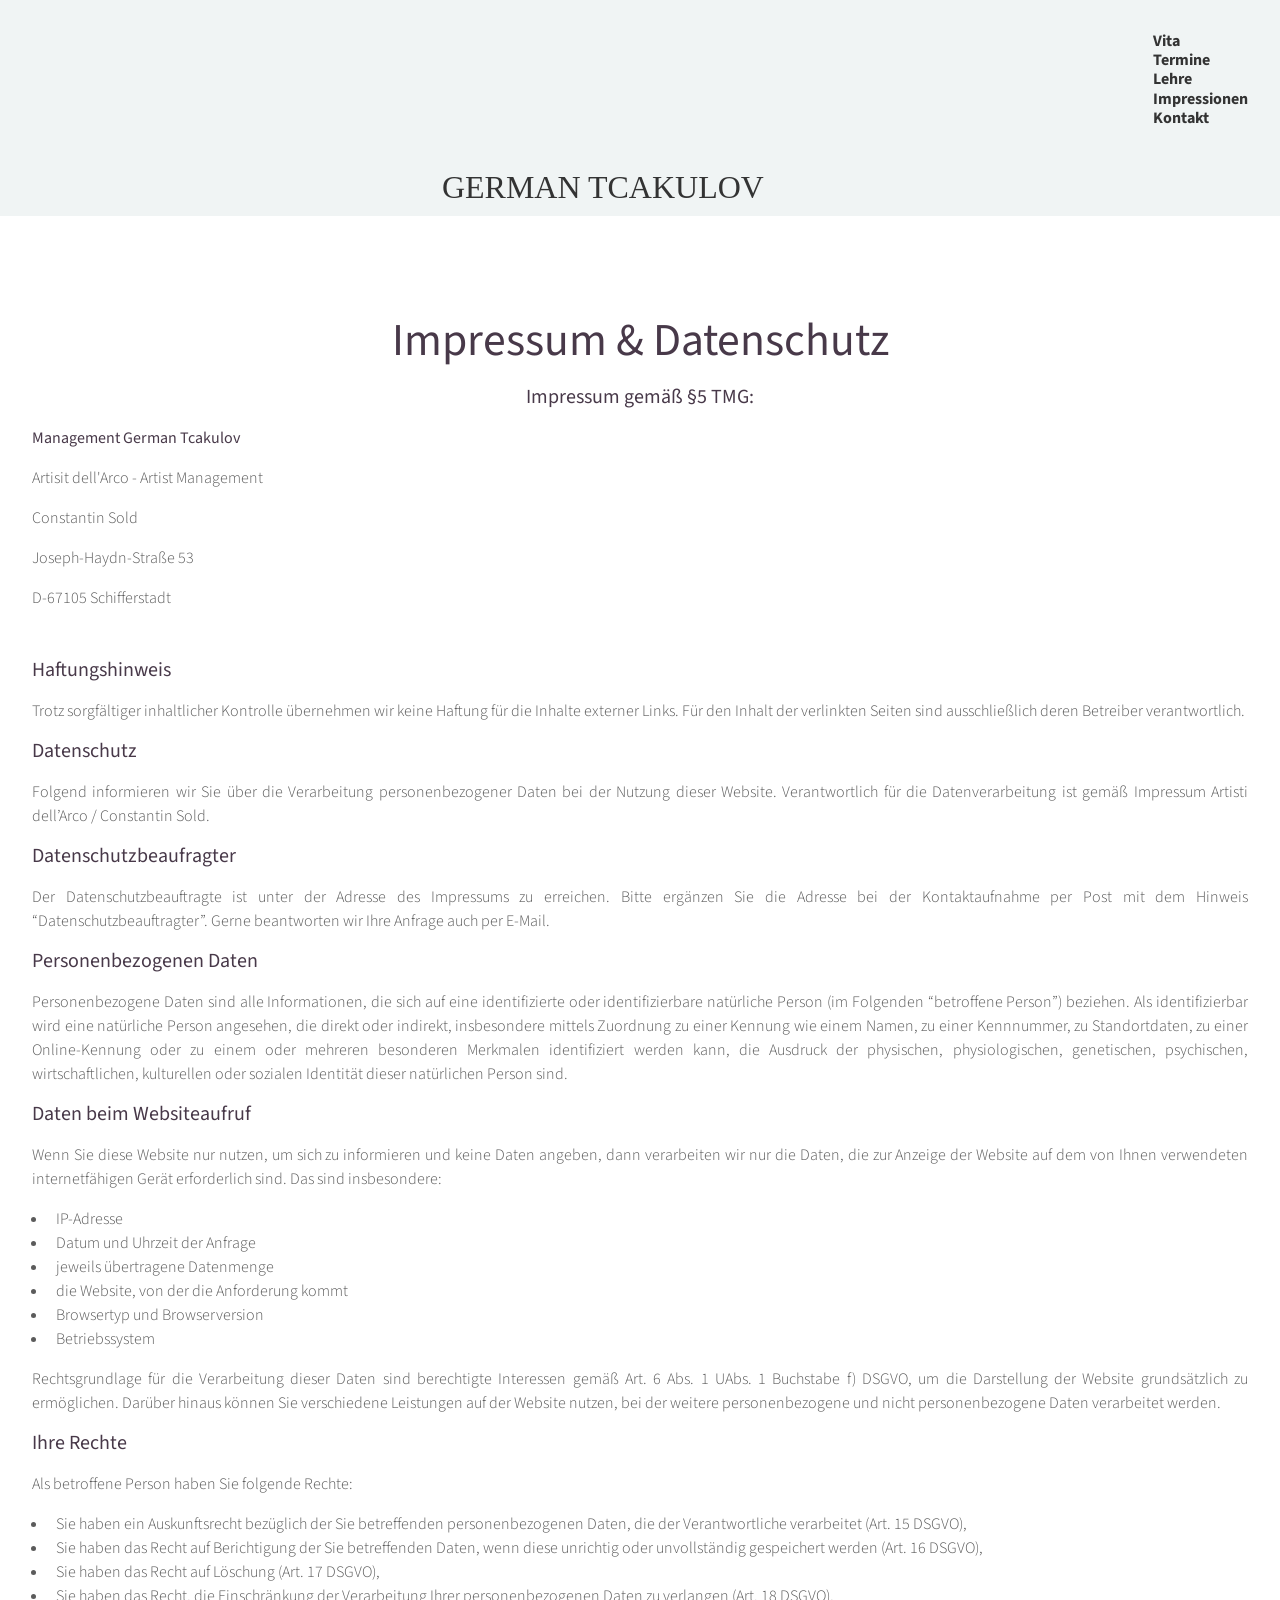
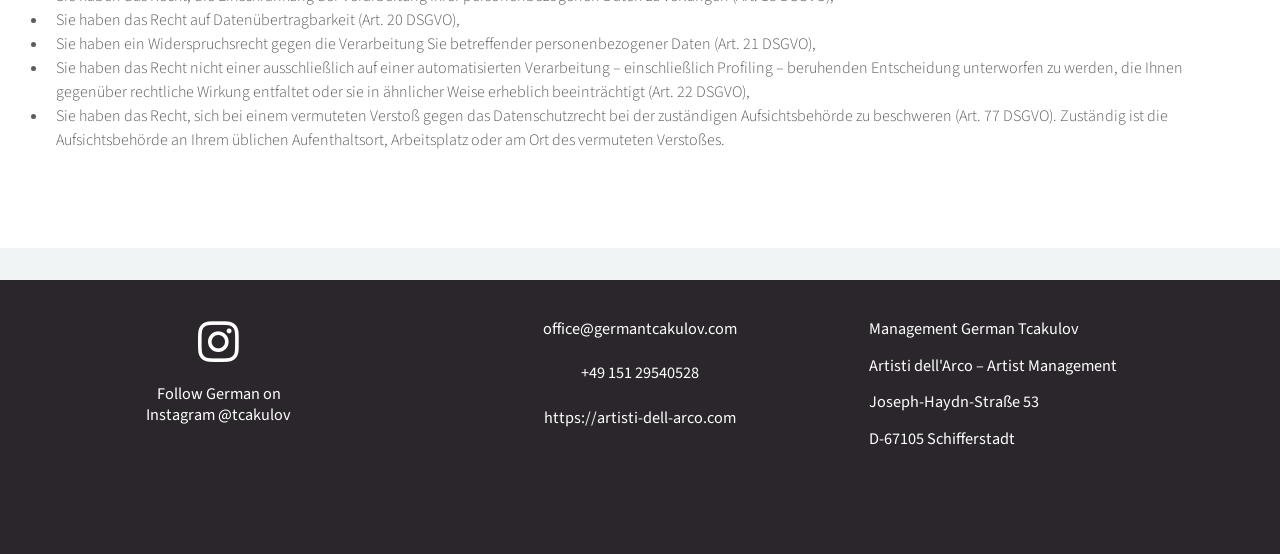
==== Datenschutz.html @ 961cfefd "Initial commit: HTML5 UP Website" ====
<!DOCTYPE HTML>
<!--
	Helios by HTML5 UP
	html5up.net | @ajlkn
	Free for personal and commercial use under the CCA 3.0 license (html5up.net/license)
-->
<html>
	<head>
		<title>Impressum & Datenschutz</title>
		<meta charset="utf-8" />
		<meta name="viewport" content="width=device-width, initial-scale=1, user-scalable=no" />
		<link rel="stylesheet" href="assets/css/main.css" />
		<noscript><link rel="stylesheet" href="assets/css/noscript.css" /></noscript>
		<style> 
			hr { display: none !important; } 
			/* Übergang für sanftes Ausblenden/Aufleuchten */
			#logo {
				transition: color 0.35s ease-in-out;
			}

			/* Hover: greift die Standard-Hover-Farbe (#ef8376) wieder auf */
			#logo:hover {
				color: #ef8376 !important;
				border-bottom-color: transparent !important;
			}
			
				/* Navigation-Link-Styling auf dieser Seite */
			#nav ul li a {
				font-size: 1em;       /* hier deine Wunsch-Größe */
				font-weight: bold;      /* macht den Text fett */
				color: #333;         /* deine Wunsch-Farbe */
				transition: color .3s;  /* optional: sanfter Farbwechsel */
			}
			/* Hover-Farbe (nutzt das Template-Standard-Schema) */
			#nav ul li a:hover {
				color: #ef8376;         /* oder jede andere Farbe */
   			}
			 
			/* Entfernt den unteren Abstand (weißen Streifen) unter dem Content-Wrapper nur auf den Unterseiten */
			body.right-sidebar .wrapper {
				margin-bottom: 0 !important;
				padding-bottom: 0 !important;
			}

			/* 3) Stellt sicher, dass der Untergrund dieselbe Farbe wie der Footer hat */
			body.right-sidebar {
				/* Footer-Hintergrundfarbe aus main.css: #2a2634 */
				background-color: #2a2634 !important;
			}
			html {
				background-color: #2a2634;
			}
		</style>
	</head>
	<body class="no-sidebar is-preload">
		<div id="page-wrapper">

			<!-- Header -->
				<div id="header" 
					style="background-image: url('images/10.jpg');
					background-position: center 885%;
					padding-top: 10em;    /* statt z.B. 7.5em */
       				padding-bottom: 2em; "></div>

					<!-- Inner -->
						<div class="inner"
							style="
								position: absolute;
								top:    8em;
								left:   50.25%;
								
								/* wenn du das Logo skalieren willst: */
								font-size: 2em;
								">
							<header>
								<h1><a href="index.html" id="logo">German Tcakulov</a></h1>
							</header>
						</div>

					<!-- Nav -->
						<nav id="nav">
							<ul>
								
								<li><a href="VitaLena.html">Vita</a></li>
								<li><a href="Termine.html">Termine</a></li>
								
								<li><a href="Lehre.html">Lehre</a></li>
								<li><a href="Impressionen.html">Impressionen</a></li>
								<li><a href="Kontakt.html">Kontakt</a></li>
							</ul>
						</nav>

				</div>


			<!-- Main -->
				<div class="wrapper style1">

					<div class="container">
						<article id="main" class="special">
							<header>
								<h2>Impressum & Datenschutz</h2>
							</header>
							<header>
								<h3>Impressum gemäß §5 TMG: </h3>
                            </header>
							<p><b> Management German Tcakulov </b></p>
							<p> Artisit dell'Arco - Artist Management </p>
							<p> Constantin Sold </p>
                            <p> Joseph-Haydn-Straße 53 </p>
                            <p>	D-67105 Schifferstadt </p>
							<section>
								<header>
									<h3>Haftungshinweis</h3>
								</header>
								<p>
									Trotz sorgfältiger inhaltlicher Kontrolle übernehmen wir keine Haftung für die Inhalte externer Links. Für den Inhalt der verlinkten Seiten sind ausschließlich deren Betreiber verantwortlich.
								</p>
								<header>
									<h3>Datenschutz</h3>
								</header>
								<p>
									Folgend informieren wir Sie über die Verarbeitung personenbezogener Daten bei der Nutzung dieser Website. Verantwortlich für die Datenverarbeitung ist gemäß Impressum Artisti dell’Arco / Constantin Sold.
								</p>
								<header>
									<h3>Datenschutzbeaufragter</h3>
								</header>
								<p>
									Der Datenschutzbeauftragte ist unter der Adresse des Impressums zu erreichen. Bitte ergänzen Sie die Adresse bei der Kontaktaufnahme per Post mit dem Hinweis “Datenschutzbeauftragter”. Gerne beantworten wir Ihre Anfrage auch per E-Mail.
								</p>
								<header>
									<h3>Personenbezogenen Daten</h3>
								</header>
								<p>
									Personenbezogene Daten sind alle Informationen, die sich auf eine identifizierte oder identifizierbare natürliche Person (im Folgenden “betroffene Person”) beziehen. Als identifizierbar wird eine natürliche Person angesehen, die direkt oder indirekt, insbesondere mittels Zuordnung zu einer Kennung wie einem Namen, zu einer Kennnummer, zu Standortdaten, zu einer Online-Kennung oder zu einem oder mehreren besonderen Merkmalen identifiziert werden kann, die Ausdruck der physischen, physiologischen, genetischen, psychischen, wirtschaftlichen, kulturellen oder sozialen Identität dieser natürlichen Person sind.
								</p>
								<header>
									<h3> Daten beim Websiteaufruf </h3>
                                </header>
                                <p> 
                                	Wenn Sie diese Website nur nutzen, um sich zu informieren und keine Daten angeben, dann verarbeiten wir nur die Daten, die zur Anzeige der Website auf dem von Ihnen verwendeten internetfähigen Gerät erforderlich sind. Das sind insbesondere: </p>
                                <ul>
                                	<li> IP-Adresse </li>
                                	<li> Datum und Uhrzeit der Anfrage </li>
                                	<li> jeweils übertragene Datenmenge </li>
                                	<li> die Website, von der die Anforderung kommt </li>
                                	<li> Browsertyp und Browserversion </li>
                                	<li> Betriebssystem </li>
                                </ul>
                                <p> Rechtsgrundlage für die Verarbeitung dieser Daten sind berechtigte Interessen gemäß Art. 6 Abs. 1 UAbs. 1    Buchstabe f) DSGVO, um die Darstellung der Website grundsätzlich zu ermöglichen.
                                    Darüber hinaus können Sie verschiedene Leistungen auf der Website nutzen, bei der weitere personenbezogene und nicht personenbezogene Daten verarbeitet werden.
                                </p>
                                <header>
									<h3> Ihre Rechte </h3>
                                </header>
                                <p> 
                                	Als betroffene Person haben Sie folgende Rechte: </p>
                                <ul>
                                	<li> Sie haben ein Auskunftsrecht bezüglich der Sie betreffenden personenbezogenen Daten, die der Verantwortliche verarbeitet (Art. 15 DSGVO), </li>
                                	<li> Sie haben das Recht auf Berichtigung der Sie betreffenden Daten, wenn diese unrichtig oder unvollständig gespeichert werden (Art. 16 DSGVO), </li>
                                	<li> Sie haben das Recht auf Löschung (Art. 17 DSGVO), </li>
                                	<li> Sie haben das Recht, die Einschränkung der Verarbeitung Ihrer personenbezogenen Daten zu verlangen (Art. 18 DSGVO), </li>
                                	<li> Sie haben das Recht auf Datenübertragbarkeit (Art. 20 DSGVO), </li>
                                	<li> Sie haben ein Widerspruchsrecht gegen die Verarbeitung Sie betreffender personenbezogener Daten (Art. 21 DSGVO), </li>
                                	<li> Sie haben das Recht nicht einer ausschließlich auf einer automatisierten Verarbeitung – einschließlich Profiling – beruhenden Entscheidung unterworfen zu werden, die Ihnen gegenüber rechtliche Wirkung entfaltet oder sie in ähnlicher Weise erheblich beeinträchtigt (Art. 22 DSGVO), </li>
                                	<li> Sie haben das Recht, sich bei einem vermuteten Verstoß gegen das Datenschutzrecht bei der zuständigen Aufsichtsbehörde zu beschweren (Art. 77 DSGVO). Zuständig ist die Aufsichtsbehörde an Ihrem üblichen Aufenthaltsort, Arbeitsplatz oder am Ort des vermuteten Verstoßes. </li>
                                </ul>

							</section>
							
							</article>
						</div>
					</div>

				</div>

			<!-- Footer -->
							<div id="footer">
								<div class="container">
									<div class="row">

										<!-- Tweets -->
											<section class="col-4 col-12-mobile">
												<header>
													<a href="https://www.instagram.com/tcakulov?igsh=MXVpNm4xYm8xZG0zMg==" target="_blank">
													<h2 class="icon brands fa-instagram"><span class="label"></span></h2>
												</a> 
												</header>
												<p>
												</p>
												<ul class="divided">
														<article class="post stub">
															<header>
																<h3><a href="#">Follow German on <br> Instagram @tcakulov </a></h3>
															</header>
														</article>
												</ul>
											</section>

										<!-- Posts -->
											<section class="col-4 col-12-mobile">
							
												<ul class="divided">
												
														<article class="post stub">
															<header>
															
																<h3><a href="mailto:office@germantcakulov.com">office@germantcakulov.com </a></h3> <br>
																<h3><a href="#">+49 151 29540528</a></h3> <br>
																<h3><a href="https://artisti-dell-arco.com" target="_blank">https://artisti-dell-arco.com </a></h3> <br> <br>
															</header>
															
														</article>
													
												
														
									
												</ul>
											</section>

										<!-- Photos -->
											<section class="col-4 col-12-mobile">
												<article class="post stub">
												<header>
													<h3><p> Management German Tcakulov </p>
														<p> Artisti dell'Arco – Artist Management </p> 
														<p> Joseph-Haydn-Straße 53 </p>
														<p> D-67105 Schifferstadt </p></a></h3>
												</header>
											</section>

									</div>
									
								
								</div>
							</div>

					</div>

					<!-- Scripts -->
						<script src="assets/js/jquery.min.js"></script>
						<script src="assets/js/jquery.dropotron.min.js"></script>
						<script src="assets/js/jquery.scrolly.min.js"></script>
						<script src="assets/js/jquery.scrollex.min.js"></script>
						<script src="assets/js/browser.min.js"></script>
						<script src="assets/js/breakpoints.min.js"></script>
						<script src="assets/js/util.js"></script>
						<script src="assets/js/main.js"></script>

				</body>
			</html>
---- assets/css/main.css ----
@import url("https://fonts.googleapis.com/css?family=Source+Sans+Pro:300,300italic,400,400italic,600");
@import url("fontawesome-all.min.css");
@import url('https://fonts.googleapis.com/css2?family=Playfair+Display:wght@700&display=swap');


/*
	Helios by HTML5 UP
	html5up.net | @ajlkn
	Free for personal and commercial use under the CCA 3.0 license (html5up.net/license)
*/

html, body, div, span, applet, object,
iframe, h1, h2, h3, h4, h5, h6, p, blockquote,
pre, a, abbr, acronym, address, big, cite,
code, del, dfn, em, img, ins, kbd, q, s, samp,
small, strike, strong, sub, sup, tt, var, b,
u, i, center, dl, dt, dd, ol, ul, li, fieldset,
form, label, legend, table, caption, tbody,
tfoot, thead, tr, th, td, article, aside,
canvas, details, embed, figure, figcaption,
footer, header, hgroup, menu, nav, output, ruby,
section, summary, time, mark, audio, video {
	margin: 0;
	padding: 0;
	border: 0;
	font-size: 100%;
	font: inherit;
	vertical-align: baseline;}

article, aside, details, figcaption, figure,
footer, header, hgroup, menu, nav, section {
	display: block;}

body {
	line-height: 1;
}

ol, ul {
	list-style: none;
}

blockquote, q {
	quotes: none;
}

	blockquote:before, blockquote:after, q:before, q:after {
		content: '';
		content: none;
	}

table {
	border-collapse: collapse;
	border-spacing: 0;
}

body {
	-webkit-text-size-adjust: none;
}

mark {
	background-color: transparent;
	color: inherit;
}

input::-moz-focus-inner {
	border: 0;
	padding: 0;
}

input, select, textarea {
	-moz-appearance: none;
	-webkit-appearance: none;
	-ms-appearance: none;
	appearance: none;
}

/* Basic */

	html {
		box-sizing: border-box;
	}

	*, *:before, *:after {
		box-sizing: inherit;
	}

	body {
		background: #f0f4f4;
		color: #5b5b5b;
		font-size: 15pt;
		line-height: 1.85em;
		font-family: 'Source Sans Pro', sans-serif;
		font-weight: 300;
	}

		body.is-preload *, body.is-preload *:before, body.is-preload *:after {
			-moz-animation: none !important;
			-webkit-animation: none !important;
			-ms-animation: none !important;
			animation: none !important;
			-moz-transition: none !important;
			-webkit-transition: none !important;
			-ms-transition: none !important;
			transition: none !important;
		}

	input, textarea, select {
		font-size: 15pt;
		line-height: 1.85em;
		font-family: 'Source Sans Pro', sans-serif;
		font-weight: 300;
	}

	h1, h2, h3, h4, h5, h6 {
		font-weight: 400;
		color: #483949;
		line-height: 1.25em;
	}

	h1 a, h2 a, h3 a, h4 a, h5 a, h6 a {
		color: inherit;
		text-decoration: none;
		border-bottom-color: transparent;
	}

	h1 strong, h2 strong, h3 strong, h4 strong, h5 strong, h6 strong {
		font-weight: 600;
	}

	h2 {
		font-size: 2.85em;
	}

	h3 {
		font-size: 1.25em;
	}

	h4 {
		font-size: 1em;
		margin: 0 0 0.25em 0;
	}

	strong, b {
		font-weight: 400;
		color: #483949;
	}

	em, i {
		font-style: italic;
	}

	a {
		color: inherit;
		border-bottom: solid 1px rgba(128, 128, 128, 0.15);
		text-decoration: none;
		-moz-transition: background-color 0.35s ease-in-out, color 0.35s ease-in-out, border-bottom-color 0.35s ease-in-out;
		-webkit-transition: background-color 0.35s ease-in-out, color 0.35s ease-in-out, border-bottom-color 0.35s ease-in-out;
		-ms-transition: background-color 0.35s ease-in-out, color 0.35s ease-in-out, border-bottom-color 0.35s ease-in-out;
		transition: background-color 0.35s ease-in-out, color 0.35s ease-in-out, border-bottom-color 0.35s ease-in-out;
	}

		a:hover {
			color: #ef8376;
			border-bottom-color: transparent;
		}

	sub {
		position: relative;
		top: 0.5em;
		font-size: 0.8em;
	}

	sup {
		position: relative;
		top: -0.5em;
		font-size: 0.8em;
	}

	blockquote {
		border-left: solid 0.5em #ddd;
		padding: 1em 0 1em 2em;
		font-style: italic;
	}

	p, ul, ol, dl, table {
		margin-bottom: 1em;
	}

	p {
		text-align: justify;
	}

	br.clear {
		clear: both;
	}

	hr {
		position: relative;
		display: block;
		border: 0;
		top: 4.5em;
		margin-bottom: 9em;
		height: 6px;
		border-top: solid 1px rgba(128, 128, 128, 0.2);
		border-bottom: solid 1px rgba(128, 128, 128, 0.2);
	}

		hr:before, hr:after {
			content: '';
			position: absolute;
			top: -8px;
			display: block;
			width: 1px;
			height: 21px;
			background: rgba(128, 128, 128, 0.2);
		}

		hr:before {
			left: -1px;
		}

		hr:after {
			right: -1px;
		}

	.timestamp {
		color: rgba(128, 128, 128, 0.75);
		font-size: 0.8em;
	}

/* Container */

	.container {
		margin: 0 auto;
		max-width: 100%;
		width: 1400px;
	}

		@media screen and (max-width: 1680px) {

			.container {
				width: 1200px;
			}

		}

		@media screen and (max-width: 1280px) {

			.container {
				width: 100%;
			}

		}

		@media screen and (max-width: 960px) {

			.container {
				width: 100%;
			}

		}

		@media screen and (max-width: 840px) {

			.container {
				width: 100%;
			}

		}

		@media screen and (max-width: 736px) {

			.container {
				width: 100%;
			}

		}

/* Row */

	.row {
		display: flex;
		flex-wrap: wrap;
		box-sizing: border-box;
		align-items: stretch;
	}

		.row > * {
			box-sizing: border-box;
		}

		.row.gtr-uniform > * > :last-child {
			margin-bottom: 0;
		}

		.row.aln-left {
			justify-content: flex-start;
		}

		.row.aln-center {
			justify-content: center;
		}

		.row.aln-right {
			justify-content: flex-end;
		}

		.row.aln-top {
			align-items: flex-start;
		}

		.row.aln-middle {
			align-items: center;
		}

		.row.aln-bottom {
			align-items: flex-end;
		}

		.row > .imp {
			order: -1;
		}

		.row > .col-1 {
			width: 8.33333%;
		}

		.row > .off-1 {
			margin-left: 8.33333%;
		}

		.row > .col-2 {
			width: 16.66667%;
		}

		.row > .off-2 {
			margin-left: 16.66667%;
		}

		.row > .col-3 {
			width: 25%;
		}

		.row > .off-3 {
			margin-left: 25%;
		}

		.row > .col-4 {
			width: 33.33333%;
		}

		.row > .off-4 {
			margin-left: 33.33333%;
		}

		.row > .col-5 {
			width: 41.66667%;
		}

		.row > .off-5 {
			margin-left: 41.66667%;
		}

		.row > .col-6 {
			width: 50%;
		}

		.row > .off-6 {
			margin-left: 50%;
		}

		.row > .col-7 {
			width: 58.33333%;
		}

		.row > .off-7 {
			margin-left: 58.33333%;
		}

		.row > .col-8 {
			width: 66.66667%;
		}

		.row > .off-8 {
			margin-left: 66.66667%;
		}

		.row > .col-9 {
			width: 75%;
		}

		.row > .off-9 {
			margin-left: 75%;
		}

		.row > .col-10 {
			width: 83.33333%;
		}

		.row > .off-10 {
			margin-left: 83.33333%;
		}

		.row > .col-11 {
			width: 91.66667%;
		}

		.row > .off-11 {
			margin-left: 91.66667%;
		}

		.row > .col-12 {
			width: 100%;
		}

		.row > .off-12 {
			margin-left: 100%;
		}

		.row.gtr-0 {
			margin-top: 0px;
			margin-left: 0px;
		}

			.row.gtr-0 > * {
				padding: 0px 0 0 0px;
			}

			.row.gtr-0.gtr-uniform {
				margin-top: 0px;
			}

				.row.gtr-0.gtr-uniform > * {
					padding-top: 0px;
				}

		.row.gtr-25 {
			margin-top: -10px;
			margin-left: -10px;
		}

			.row.gtr-25 > * {
				padding: 10px 0 0 10px;
			}

			.row.gtr-25.gtr-uniform {
				margin-top: -10px;
			}

				.row.gtr-25.gtr-uniform > * {
					padding-top: 10px;
				}

		.row.gtr-50 {
			margin-top: -20px;
			margin-left: -20px;
		}

			.row.gtr-50 > * {
				padding: 20px 0 0 20px;
			}

			.row.gtr-50.gtr-uniform {
				margin-top: -20px;
			}

				.row.gtr-50.gtr-uniform > * {
					padding-top: 20px;
				}

		.row {
			margin-top: -40px;
			margin-left: -40px;
		}

			.row > * {
				padding: 40px 0 0 40px;
			}

			.row.gtr-uniform {
				margin-top: -40px;
			}

				.row.gtr-uniform > * {
					padding-top: 40px;
				}

		.row.gtr-150 {
			margin-top: -60px;
			margin-left: -60px;
		}

			.row.gtr-150 > * {
				padding: 60px 0 0 60px;
			}

			.row.gtr-150.gtr-uniform {
				margin-top: -60px;
			}

				.row.gtr-150.gtr-uniform > * {
					padding-top: 60px;
				}

		.row.gtr-200 {
			margin-top: -80px;
			margin-left: -80px;
		}

			.row.gtr-200 > * {
				padding: 80px 0 0 80px;
			}

			.row.gtr-200.gtr-uniform {
				margin-top: -80px;
			}

				.row.gtr-200.gtr-uniform > * {
					padding-top: 80px;
				}

		@media screen and (max-width: 1680px) {

			.row {
				display: flex;
				flex-wrap: wrap;
				box-sizing: border-box;
				align-items: stretch;
			}

				.row > * {
					box-sizing: border-box;
				}

				.row.gtr-uniform > * > :last-child {
					margin-bottom: 0;
				}

				.row.aln-left {
					justify-content: flex-start;
				}

				.row.aln-center {
					justify-content: center;
				}

				.row.aln-right {
					justify-content: flex-end;
				}

				.row.aln-top {
					align-items: flex-start;
				}

				.row.aln-middle {
					align-items: center;
				}

				.row.aln-bottom {
					align-items: flex-end;
				}

				.row > .imp-wide {
					order: -1;
				}

				.row > .col-1-wide {
					width: 8.33333%;
				}

				.row > .off-1-wide {
					margin-left: 8.33333%;
				}

				.row > .col-2-wide {
					width: 16.66667%;
				}

				.row > .off-2-wide {
					margin-left: 16.66667%;
				}

				.row > .col-3-wide {
					width: 25%;
				}

				.row > .off-3-wide {
					margin-left: 25%;
				}

				.row > .col-4-wide {
					width: 33.33333%;
				}

				.row > .off-4-wide {
					margin-left: 33.33333%;
				}

				.row > .col-5-wide {
					width: 41.66667%;
				}

				.row > .off-5-wide {
					margin-left: 41.66667%;
				}

				.row > .col-6-wide {
					width: 50%;
				}

				.row > .off-6-wide {
					margin-left: 50%;
				}

				.row > .col-7-wide {
					width: 58.33333%;
				}

				.row > .off-7-wide {
					margin-left: 58.33333%;
				}

				.row > .col-8-wide {
					width: 66.66667%;
				}

				.row > .off-8-wide {
					margin-left: 66.66667%;
				}

				.row > .col-9-wide {
					width: 75%;
				}

				.row > .off-9-wide {
					margin-left: 75%;
				}

				.row > .col-10-wide {
					width: 83.33333%;
				}

				.row > .off-10-wide {
					margin-left: 83.33333%;
				}

				.row > .col-11-wide {
					width: 91.66667%;
				}

				.row > .off-11-wide {
					margin-left: 91.66667%;
				}

				.row > .col-12-wide {
					width: 100%;
				}

				.row > .off-12-wide {
					margin-left: 100%;
				}

				.row.gtr-0 {
					margin-top: 0px;
					margin-left: 0px;
				}

					.row.gtr-0 > * {
						padding: 0px 0 0 0px;
					}

					.row.gtr-0.gtr-uniform {
						margin-top: 0px;
					}

						.row.gtr-0.gtr-uniform > * {
							padding-top: 0px;
						}

				.row.gtr-25 {
					margin-top: -10px;
					margin-left: -10px;
				}

					.row.gtr-25 > * {
						padding: 10px 0 0 10px;
					}

					.row.gtr-25.gtr-uniform {
						margin-top: -10px;
					}

						.row.gtr-25.gtr-uniform > * {
							padding-top: 10px;
						}

				.row.gtr-50 {
					margin-top: -20px;
					margin-left: -20px;
				}

					.row.gtr-50 > * {
						padding: 20px 0 0 20px;
					}

					.row.gtr-50.gtr-uniform {
						margin-top: -20px;
					}

						.row.gtr-50.gtr-uniform > * {
							padding-top: 20px;
						}

				.row {
					margin-top: -40px;
					margin-left: -40px;
				}

					.row > * {
						padding: 40px 0 0 40px;
					}

					.row.gtr-uniform {
						margin-top: -40px;
					}

						.row.gtr-uniform > * {
							padding-top: 40px;
						}

				.row.gtr-150 {
					margin-top: -60px;
					margin-left: -60px;
				}

					.row.gtr-150 > * {
						padding: 60px 0 0 60px;
					}

					.row.gtr-150.gtr-uniform {
						margin-top: -60px;
					}

						.row.gtr-150.gtr-uniform > * {
							padding-top: 60px;
						}

				.row.gtr-200 {
					margin-top: -80px;
					margin-left: -80px;
				}

					.row.gtr-200 > * {
						padding: 80px 0 0 80px;
					}

					.row.gtr-200.gtr-uniform {
						margin-top: -80px;
					}

						.row.gtr-200.gtr-uniform > * {
							padding-top: 80px;
						}

		}

		@media screen and (max-width: 1280px) {

			.row {
				display: flex;
				flex-wrap: wrap;
				box-sizing: border-box;
				align-items: stretch;
			}

				.row > * {
					box-sizing: border-box;
				}

				.row.gtr-uniform > * > :last-child {
					margin-bottom: 0;
				}

				.row.aln-left {
					justify-content: flex-start;
				}

				.row.aln-center {
					justify-content: center;
				}

				.row.aln-right {
					justify-content: flex-end;
				}

				.row.aln-top {
					align-items: flex-start;
				}

				.row.aln-middle {
					align-items: center;
				}

				.row.aln-bottom {
					align-items: flex-end;
				}

				.row > .imp-normal {
					order: -1;
				}

				.row > .col-1-normal {
					width: 8.33333%;
				}

				.row > .off-1-normal {
					margin-left: 8.33333%;
				}

				.row > .col-2-normal {
					width: 16.66667%;
				}

				.row > .off-2-normal {
					margin-left: 16.66667%;
				}

				.row > .col-3-normal {
					width: 25%;
				}

				.row > .off-3-normal {
					margin-left: 25%;
				}

				.row > .col-4-normal {
					width: 33.33333%;
				}

				.row > .off-4-normal {
					margin-left: 33.33333%;
				}

				.row > .col-5-normal {
					width: 41.66667%;
				}

				.row > .off-5-normal {
					margin-left: 41.66667%;
				}

				.row > .col-6-normal {
					width: 50%;
				}

				.row > .off-6-normal {
					margin-left: 50%;
				}

				.row > .col-7-normal {
					width: 58.33333%;
				}

				.row > .off-7-normal {
					margin-left: 58.33333%;
				}

				.row > .col-8-normal {
					width: 66.66667%;
				}

				.row > .off-8-normal {
					margin-left: 66.66667%;
				}

				.row > .col-9-normal {
					width: 75%;
				}

				.row > .off-9-normal {
					margin-left: 75%;
				}

				.row > .col-10-normal {
					width: 83.33333%;
				}

				.row > .off-10-normal {
					margin-left: 83.33333%;
				}

				.row > .col-11-normal {
					width: 91.66667%;
				}

				.row > .off-11-normal {
					margin-left: 91.66667%;
				}

				.row > .col-12-normal {
					width: 100%;
				}

				.row > .off-12-normal {
					margin-left: 100%;
				}

				.row.gtr-0 {
					margin-top: 0px;
					margin-left: 0px;
				}

					.row.gtr-0 > * {
						padding: 0px 0 0 0px;
					}

					.row.gtr-0.gtr-uniform {
						margin-top: 0px;
					}

						.row.gtr-0.gtr-uniform > * {
							padding-top: 0px;
						}

				.row.gtr-25 {
					margin-top: -9px;
					margin-left: -9px;
				}

					.row.gtr-25 > * {
						padding: 9px 0 0 9px;
					}

					.row.gtr-25.gtr-uniform {
						margin-top: -9px;
					}

						.row.gtr-25.gtr-uniform > * {
							padding-top: 9px;
						}

				.row.gtr-50 {
					margin-top: -18px;
					margin-left: -18px;
				}

					.row.gtr-50 > * {
						padding: 18px 0 0 18px;
					}

					.row.gtr-50.gtr-uniform {
						margin-top: -18px;
					}

						.row.gtr-50.gtr-uniform > * {
							padding-top: 18px;
						}

				.row {
					margin-top: -36px;
					margin-left: -36px;
				}

					.row > * {
						padding: 36px 0 0 36px;
					}

					.row.gtr-uniform {
						margin-top: -36px;
					}

						.row.gtr-uniform > * {
							padding-top: 36px;
						}

				.row.gtr-150 {
					margin-top: -54px;
					margin-left: -54px;
				}

					.row.gtr-150 > * {
						padding: 54px 0 0 54px;
					}

					.row.gtr-150.gtr-uniform {
						margin-top: -54px;
					}

						.row.gtr-150.gtr-uniform > * {
							padding-top: 54px;
						}

				.row.gtr-200 {
					margin-top: -72px;
					margin-left: -72px;
				}

					.row.gtr-200 > * {
						padding: 72px 0 0 72px;
					}

					.row.gtr-200.gtr-uniform {
						margin-top: -72px;
					}

						.row.gtr-200.gtr-uniform > * {
							padding-top: 72px;
						}

		}

		@media screen and (max-width: 960px) {

			.row {
				display: flex;
				flex-wrap: wrap;
				box-sizing: border-box;
				align-items: stretch;
			}

				.row > * {
					box-sizing: border-box;
				}

				.row.gtr-uniform > * > :last-child {
					margin-bottom: 0;
				}

				.row.aln-left {
					justify-content: flex-start;
				}

				.row.aln-center {
					justify-content: center;
				}

				.row.aln-right {
					justify-content: flex-end;
				}

				.row.aln-top {
					align-items: flex-start;
				}

				.row.aln-middle {
					align-items: center;
				}

				.row.aln-bottom {
					align-items: flex-end;
				}

				.row > .imp-narrow {
					order: -1;
				}

				.row > .col-1-narrow {
					width: 8.33333%;
				}

				.row > .off-1-narrow {
					margin-left: 8.33333%;
				}

				.row > .col-2-narrow {
					width: 16.66667%;
				}

				.row > .off-2-narrow {
					margin-left: 16.66667%;
				}

				.row > .col-3-narrow {
					width: 25%;
				}

				.row > .off-3-narrow {
					margin-left: 25%;
				}

				.row > .col-4-narrow {
					width: 33.33333%;
				}

				.row > .off-4-narrow {
					margin-left: 33.33333%;
				}

				.row > .col-5-narrow {
					width: 41.66667%;
				}

				.row > .off-5-narrow {
					margin-left: 41.66667%;
				}

				.row > .col-6-narrow {
					width: 50%;
				}

				.row > .off-6-narrow {
					margin-left: 50%;
				}

				.row > .col-7-narrow {
					width: 58.33333%;
				}

				.row > .off-7-narrow {
					margin-left: 58.33333%;
				}

				.row > .col-8-narrow {
					width: 66.66667%;
				}

				.row > .off-8-narrow {
					margin-left: 66.66667%;
				}

				.row > .col-9-narrow {
					width: 75%;
				}

				.row > .off-9-narrow {
					margin-left: 75%;
				}

				.row > .col-10-narrow {
					width: 83.33333%;
				}

				.row > .off-10-narrow {
					margin-left: 83.33333%;
				}

				.row > .col-11-narrow {
					width: 91.66667%;
				}

				.row > .off-11-narrow {
					margin-left: 91.66667%;
				}

				.row > .col-12-narrow {
					width: 100%;
				}

				.row > .off-12-narrow {
					margin-left: 100%;
				}

				.row.gtr-0 {
					margin-top: 0px;
					margin-left: 0px;
				}

					.row.gtr-0 > * {
						padding: 0px 0 0 0px;
					}

					.row.gtr-0.gtr-uniform {
						margin-top: 0px;
					}

						.row.gtr-0.gtr-uniform > * {
							padding-top: 0px;
						}

				.row.gtr-25 {
					margin-top: -8px;
					margin-left: -8px;
				}

					.row.gtr-25 > * {
						padding: 8px 0 0 8px;
					}

					.row.gtr-25.gtr-uniform {
						margin-top: -8px;
					}

						.row.gtr-25.gtr-uniform > * {
							padding-top: 8px;
						}

				.row.gtr-50 {
					margin-top: -16px;
					margin-left: -16px;
				}

					.row.gtr-50 > * {
						padding: 16px 0 0 16px;
					}

					.row.gtr-50.gtr-uniform {
						margin-top: -16px;
					}

						.row.gtr-50.gtr-uniform > * {
							padding-top: 16px;
						}

				.row {
					margin-top: -32px;
					margin-left: -32px;
				}

					.row > * {
						padding: 32px 0 0 32px;
					}

					.row.gtr-uniform {
						margin-top: -32px;
					}

						.row.gtr-uniform > * {
							padding-top: 32px;
						}

				.row.gtr-150 {
					margin-top: -48px;
					margin-left: -48px;
				}

					.row.gtr-150 > * {
						padding: 48px 0 0 48px;
					}

					.row.gtr-150.gtr-uniform {
						margin-top: -48px;
					}

						.row.gtr-150.gtr-uniform > * {
							padding-top: 48px;
						}

				.row.gtr-200 {
					margin-top: -64px;
					margin-left: -64px;
				}

					.row.gtr-200 > * {
						padding: 64px 0 0 64px;
					}

					.row.gtr-200.gtr-uniform {
						margin-top: -64px;
					}

						.row.gtr-200.gtr-uniform > * {
							padding-top: 64px;
						}

		}

		@media screen and (max-width: 840px) {

			.row {
				display: flex;
				flex-wrap: wrap;
				box-sizing: border-box;
				align-items: stretch;
			}

				.row > * {
					box-sizing: border-box;
				}

				.row.gtr-uniform > * > :last-child {
					margin-bottom: 0;
				}

				.row.aln-left {
					justify-content: flex-start;
				}

				.row.aln-center {
					justify-content: center;
				}

				.row.aln-right {
					justify-content: flex-end;
				}

				.row.aln-top {
					align-items: flex-start;
				}

				.row.aln-middle {
					align-items: center;
				}

				.row.aln-bottom {
					align-items: flex-end;
				}

				.row > .imp-narrower {
					order: -1;
				}

				.row > .col-1-narrower {
					width: 8.33333%;
				}

				.row > .off-1-narrower {
					margin-left: 8.33333%;
				}

				.row > .col-2-narrower {
					width: 16.66667%;
				}

				.row > .off-2-narrower {
					margin-left: 16.66667%;
				}

				.row > .col-3-narrower {
					width: 25%;
				}

				.row > .off-3-narrower {
					margin-left: 25%;
				}

				.row > .col-4-narrower {
					width: 33.33333%;
				}

				.row > .off-4-narrower {
					margin-left: 33.33333%;
				}

				.row > .col-5-narrower {
					width: 41.66667%;
				}

				.row > .off-5-narrower {
					margin-left: 41.66667%;
				}

				.row > .col-6-narrower {
					width: 50%;
				}

				.row > .off-6-narrower {
					margin-left: 50%;
				}

				.row > .col-7-narrower {
					width: 58.33333%;
				}

				.row > .off-7-narrower {
					margin-left: 58.33333%;
				}

				.row > .col-8-narrower {
					width: 66.66667%;
				}

				.row > .off-8-narrower {
					margin-left: 66.66667%;
				}

				.row > .col-9-narrower {
					width: 75%;
				}

				.row > .off-9-narrower {
					margin-left: 75%;
				}

				.row > .col-10-narrower {
					width: 83.33333%;
				}

				.row > .off-10-narrower {
					margin-left: 83.33333%;
				}

				.row > .col-11-narrower {
					width: 91.66667%;
				}

				.row > .off-11-narrower {
					margin-left: 91.66667%;
				}

				.row > .col-12-narrower {
					width: 100%;
				}

				.row > .off-12-narrower {
					margin-left: 100%;
				}

				.row.gtr-0 {
					margin-top: 0px;
					margin-left: 0px;
				}

					.row.gtr-0 > * {
						padding: 0px 0 0 0px;
					}

					.row.gtr-0.gtr-uniform {
						margin-top: 0px;
					}

						.row.gtr-0.gtr-uniform > * {
							padding-top: 0px;
						}

				.row.gtr-25 {
					margin-top: -8px;
					margin-left: -8px;
				}

					.row.gtr-25 > * {
						padding: 8px 0 0 8px;
					}

					.row.gtr-25.gtr-uniform {
						margin-top: -8px;
					}

						.row.gtr-25.gtr-uniform > * {
							padding-top: 8px;
						}

				.row.gtr-50 {
					margin-top: -16px;
					margin-left: -16px;
				}

					.row.gtr-50 > * {
						padding: 16px 0 0 16px;
					}

					.row.gtr-50.gtr-uniform {
						margin-top: -16px;
					}

						.row.gtr-50.gtr-uniform > * {
							padding-top: 16px;
						}

				.row {
					margin-top: -32px;
					margin-left: -32px;
				}

					.row > * {
						padding: 32px 0 0 32px;
					}

					.row.gtr-uniform {
						margin-top: -32px;
					}

						.row.gtr-uniform > * {
							padding-top: 32px;
						}

				.row.gtr-150 {
					margin-top: -48px;
					margin-left: -48px;
				}

					.row.gtr-150 > * {
						padding: 48px 0 0 48px;
					}

					.row.gtr-150.gtr-uniform {
						margin-top: -48px;
					}

						.row.gtr-150.gtr-uniform > * {
							padding-top: 48px;
						}

				.row.gtr-200 {
					margin-top: -64px;
					margin-left: -64px;
				}

					.row.gtr-200 > * {
						padding: 64px 0 0 64px;
					}

					.row.gtr-200.gtr-uniform {
						margin-top: -64px;
					}

						.row.gtr-200.gtr-uniform > * {
							padding-top: 64px;
						}

		}

		@media screen and (max-width: 736px) {

			.row {
				display: flex;
				flex-wrap: wrap;
				box-sizing: border-box;
				align-items: stretch;
			}

				.row > * {
					box-sizing: border-box;
				}

				.row.gtr-uniform > * > :last-child {
					margin-bottom: 0;
				}

				.row.aln-left {
					justify-content: flex-start;
				}

				.row.aln-center {
					justify-content: center;
				}

				.row.aln-right {
					justify-content: flex-end;
				}

				.row.aln-top {
					align-items: flex-start;
				}

				.row.aln-middle {
					align-items: center;
				}

				.row.aln-bottom {
					align-items: flex-end;
				}

				.row > .imp-mobile {
					order: -1;
				}

				.row > .col-1-mobile {
					width: 8.33333%;
				}

				.row > .off-1-mobile {
					margin-left: 8.33333%;
				}

				.row > .col-2-mobile {
					width: 16.66667%;
				}

				.row > .off-2-mobile {
					margin-left: 16.66667%;
				}

				.row > .col-3-mobile {
					width: 25%;
				}

				.row > .off-3-mobile {
					margin-left: 25%;
				}

				.row > .col-4-mobile {
					width: 33.33333%;
				}

				.row > .off-4-mobile {
					margin-left: 33.33333%;
				}

				.row > .col-5-mobile {
					width: 41.66667%;
				}

				.row > .off-5-mobile {
					margin-left: 41.66667%;
				}

				.row > .col-6-mobile {
					width: 50%;
				}

				.row > .off-6-mobile {
					margin-left: 50%;
				}

				.row > .col-7-mobile {
					width: 58.33333%;
				}

				.row > .off-7-mobile {
					margin-left: 58.33333%;
				}

				.row > .col-8-mobile {
					width: 66.66667%;
				}

				.row > .off-8-mobile {
					margin-left: 66.66667%;
				}

				.row > .col-9-mobile {
					width: 75%;
				}

				.row > .off-9-mobile {
					margin-left: 75%;
				}

				.row > .col-10-mobile {
					width: 83.33333%;
				}

				.row > .off-10-mobile {
					margin-left: 83.33333%;
				}

				.row > .col-11-mobile {
					width: 91.66667%;
				}

				.row > .off-11-mobile {
					margin-left: 91.66667%;
				}

				.row > .col-12-mobile {
					width: 100%;
				}

				.row > .off-12-mobile {
					margin-left: 100%;
				}

				.row.gtr-0 {
					margin-top: 0px;
					margin-left: 0px;
				}

					.row.gtr-0 > * {
						padding: 0px 0 0 0px;
					}

					.row.gtr-0.gtr-uniform {
						margin-top: 0px;
					}

						.row.gtr-0.gtr-uniform > * {
							padding-top: 0px;
						}

				.row.gtr-25 {
					margin-top: -5px;
					margin-left: -5px;
				}

					.row.gtr-25 > * {
						padding: 5px 0 0 5px;
					}

					.row.gtr-25.gtr-uniform {
						margin-top: -5px;
					}

						.row.gtr-25.gtr-uniform > * {
							padding-top: 5px;
						}

				.row.gtr-50 {
					margin-top: -10px;
					margin-left: -10px;
				}

					.row.gtr-50 > * {
						padding: 10px 0 0 10px;
					}

					.row.gtr-50.gtr-uniform {
						margin-top: -10px;
					}

						.row.gtr-50.gtr-uniform > * {
							padding-top: 10px;
						}

				.row {
					margin-top: -20px;
					margin-left: -20px;
				}

					.row > * {
						padding: 20px 0 0 20px;
					}

					.row.gtr-uniform {
						margin-top: -20px;
					}

						.row.gtr-uniform > * {
							padding-top: 20px;
						}

				.row.gtr-150 {
					margin-top: -30px;
					margin-left: -30px;
				}

					.row.gtr-150 > * {
						padding: 30px 0 0 30px;
					}

					.row.gtr-150.gtr-uniform {
						margin-top: -30px;
					}

						.row.gtr-150.gtr-uniform > * {
							padding-top: 30px;
						}

				.row.gtr-200 {
					margin-top: -40px;
					margin-left: -40px;
				}

					.row.gtr-200 > * {
						padding: 40px 0 0 40px;
					}

					.row.gtr-200.gtr-uniform {
						margin-top: -40px;
					}

						.row.gtr-200.gtr-uniform > * {
							padding-top: 40px;
						}

		}

/* Sections/Article */

	section, article {
		margin-bottom: 3em;
	}

		section > :last-child, section:last-child, article > :last-child, article:last-child {
			margin-bottom: 0;
		}

		section.special > header, section.special > footer, article.special > header, article.special > footer {
			text-align: center;
		}

	.row > section, .row > article {
		margin-bottom: 0;
	}

	header {
		margin: 0 0 1em 0;
	}

		header > p {
			display: block;
			font-size: 1.5em;
			margin: 1em 0 2em 0;
			line-height: 1.5em;
			text-align: inherit;
		}

	footer {
		margin: 2.5em 0 0 0;
	}

/* Image */

	.image {
		position: relative;
		display: inline-block;
		border: 0;
		outline: 0;
	}

		.image img {
			display: block;
			width: 100%;
		}

		.image.fit {
			display: block;
			width: 100%;
		}

		.image.featured {
			display: block;
			width: 100%;
			margin: 0 0 4em 0;
		}

		.image.left {
			float: left;
			margin: 0 2em 2em 0;
		}

		.image.centered {
			display: block;
			margin: 0 0 2em 0;
		}

			.image.centered img {
				margin: 0 auto;
				width: auto;
			}

/* List */

	ul {
		list-style: disc;
		padding-left: 1em;
	}

		ul li {
			padding-left: 0.5em;
		}

	ol {
		list-style: decimal;
		padding-left: 1.25em;
	}

		ol li {
			padding-left: 0.25em;
		}

/* Actions */

	ul.actions {
		margin: 3em 0 0 0;
		list-style: none;
		padding-left: 0;
	}

		form ul.actions {
			margin-top: 0;
		}

		ul.actions li {
			display: inline-block;
			margin: 0 0.75em 0 0.75em;
			padding-left: 0;
		}

			ul.actions li:first-child {
				margin-left: 0;
			}

			ul.actions li:last-child {
				margin-right: 0;
			}

/* Divided */

	ul.divided {
		list-style: none;
		padding-left: 0;
	}

		ul.divided li {
			border-top: solid 1px rgba(128, 128, 128, 0.2);
			padding-top: 1.5em;
			margin-top: 1.5em;
			padding-left: 0;
		}

			ul.divided li:first-child {
				border-top: 0;
				padding-top: 0;
				margin-top: 0;
			}

/* Menu */

	ul.menu {
		height: 1em;
		line-height: 1em;
		list-style: none;
		padding-left: 0;
	}

		ul.menu li {
			display: inline-block;
			border-left: solid 1px rgba(128, 128, 128, 0.2);
			padding-left: 1.25em;
			margin-left: 1.25em;
		}

			ul.menu li:first-child {
				border-left: 0;
				padding-left: 0;
				margin-left: 0;
			}

/* Icons */

	ul.icons {
		position: relative;
		background: rgba(128, 128, 128, 0.05);
		border-radius: 4em;
		display: inline-block;
		padding: 0.35em 0.75em 0.35em 0.75em;
		font-size: 1.25em;
		cursor: default;
		list-style: none;
	}

		ul.icons li {
			display: inline-block;
			padding-left: 0;
		}

			ul.icons li a {
				display: inline-block;
				background: none;
				width: 2.5em;
				height: 2.5em;
				line-height: 2.5em;
				text-align: center;
				border-radius: 100%;
				border: 0;
				color: inherit;
			}

				ul.icons li a:hover {
					color: #ef8376;
				}

/* Form */

	form label {
		display: block;
		font-weight: 400;
		color: #483949;
		margin: 0 0 1em 0;
	}

	form input[type="text"],
	form input[type="email"],
	form input[type="password"],
	form select,
	form textarea {
		-webkit-appearance: none;
		display: block;
		border: 0;
		background: #fafafa;
		width: 100%;
		border-radius: 0.5em;
		border: solid 1px #E5E5E5;
		padding: 1em;
		-moz-transition: background-color 0.35s ease-in-out, border-color 0.35s ease-in-out;
		-webkit-transition: background-color 0.35s ease-in-out, border-color 0.35s ease-in-out;
		-ms-transition: background-color 0.35s ease-in-out, border-color 0.35s ease-in-out;
		transition: background-color 0.35s ease-in-out, border-color 0.35s ease-in-out;
	}

		form input[type="text"]:focus,
		form input[type="email"]:focus,
		form input[type="password"]:focus,
		form select:focus,
		form textarea:focus {
			background: #fff;
			border-color: #df7366;
		}

	form input[type="text"],
	form input[type="email"],
	form input[type="password"],
	form select {
		line-height: 1em;
	}

	form textarea {
		min-height: 9em;
	}

	form ::-webkit-input-placeholder {
		color: #555 !important;
	}

	form :-moz-placeholder {
		color: #555 !important;
	}

	form ::-moz-placeholder {
		color: #555 !important;
	}

	form :-ms-input-placeholder {
		color: #555 !important;
	}

	form ::-moz-focus-inner {
		border: 0;
	}

/* Table */

	table {
		width: 100%;
	}

		table.default {
			width: 100%;
		}

			table.default tbody tr {
				border-top: solid 1px #e5e5e5;
			}

				table.default tbody tr:first-child {
					border-top: 0;
				}

				table.default tbody tr:nth-child(2n+1) {
					background: #fafafa;
				}

			table.default td {
				padding: 0.5em 1em 0.5em 1em;
			}

			table.default th {
				text-align: left;
				font-weight: 400;
				padding: 0.5em 1em 0.5em 1em;
			}

			table.default thead {
				border-bottom: solid 2px #e5e5e5;
			}

			table.default tfoot {
				border-top: solid 2px #e5e5e5;
			}


#header {
  position: relative;
}

#logo {
	white-space: nowrap;       /* verhindert Umbruch */
 	overflow: hidden;          /* optional: verhindert "Überlaufen" */
	text-overflow: ellipsis;   /* optional: … falls zu lang */
	position: absolute;
	bottom: 2.5em;   /* Abstand vom unteren Rand */
	left: 50%;     /* zentriert horizontal */
	transform: translateX(-62.5%); /* perfektes Zentrieren */
	font-family: 'Libre Baskerville', serif;

	font-size: 1em;
	font-weight: 400;
	text-transform: uppercase;
	color: #333 !important;
	text-decoration: none;
}

#header .inner {
	text-align: center; /* oder left / right */
	display: flex;
	flex-direction: column;
	justify-content: flex-end;
	align-items: flex-start;
	height: 100vh; /* nimmt gesamte Höhe des Viewports */
	padding: 0 2em 2em 2em; /* Platz innen, z. B. unten/rechts */
	}



/* Button */

	input[type="button"],
	input[type="submit"],
	input[type="reset"],
	button,
	.button {
		position: relative;
		display: inline-block;
		background: #df7366;
		color: #fff;
		text-align: center;
		border-radius: 0.5em;
		text-decoration: none;
		padding: 0.65em 3em 0.65em 3em;
		border: 0;
		cursor: pointer;
		outline: 0;
		font-weight: 300;
		-moz-transition: background-color 0.35s ease-in-out, color 0.35s ease-in-out, border-bottom-color 0.35s ease-in-out;
		-webkit-transition: background-color 0.35s ease-in-out, color 0.35s ease-in-out, border-bottom-color 0.35s ease-in-out;
		-ms-transition: background-color 0.35s ease-in-out, color 0.35s ease-in-out, border-bottom-color 0.35s ease-in-out;
		transition: background-color 0.35s ease-in-out, color 0.35s ease-in-out, border-bottom-color 0.35s ease-in-out;
	}

		input[type="button"]:hover,
		input[type="submit"]:hover,
		input[type="reset"]:hover,
		button:hover,
		.button:hover {
			color: #fff;
			background: #ef8376;
		}

		input[type="button"].alt,
		input[type="submit"].alt,
		input[type="reset"].alt,
		button.alt,
		.button.alt {
			background: #2B252C;
		}

			input[type="button"].alt:hover,
			input[type="submit"].alt:hover,
			input[type="reset"].alt:hover,
			button.alt:hover,
			.button.alt:hover {
				background: #3B353C;
			}

/* Post */

	.post.stub {
		text-align: center;
	}

		.post.stub header {
			margin: 0;
		}

/* Icons */

	.icon {
		text-decoration: none;
		text-decoration: none;
	}

		.icon:before {
			-moz-osx-font-smoothing: grayscale;
			-webkit-font-smoothing: antialiased;
			display: inline-block;
			font-style: normal;
			font-variant: normal;
			text-rendering: auto;
			line-height: 1;
			text-transform: none !important;
			font-family: 'Font Awesome 5 Free';
			font-weight: 400;
		}

		.icon:before {
			line-height: inherit;
			font-size: 1.25em;
		}

		.icon > .label {
			display: none;
		}

		.icon.solid:before {
			font-weight: 900;
		}

		.icon.brands:before {
			font-family: 'Font Awesome 5 Brands';
		}

		.icon.circled {
			position: relative;
			display: inline-block;
			background: #2b252c;
			color: #fff;
			border-radius: 100%;
			width: 3em;
			height: 3em;
			line-height: 3em;
			text-align: center;
			font-size: 1.25em;
		}

			header .icon.circled {
				margin: 0 0 2em 0;
			}

/* Wrapper */

	.wrapper {
		background: #fff;
		margin: 0 0 2em 0;
		padding: 6em 0 6em 0;
	}

		.wrapper.style2 {
			padding-top: 0;
		}

/* Header */

	#header {
		position: relative;
		background-image: url("../../images/German Eins.jpg");
		background-size: cover;
		background-position: center center;
		background-attachment: fixed;
		color: #333;
		text-align: center;
		padding: 7.5em 0 2em 0;
		cursor: default;
		font-weight: bold;
	}

		#header:before {
			content: '';
			display: inline-block;
			vertical-align: middle;
			height: 100%;
		}

		#header .inner {
			position: relative;
			z-index: 1;
			margin: 0;
			display: inline-block;
			vertical-align: middle;
		}

		#header header {
			display: inline-block;
		}

			#header header > p {
				font-size: 1.25em;
				margin: 0;
			}

		#header h1 {
			color: #fff;
			font-size: 3em;
			line-height: 1em;
		}

			#header h1 a {
				color: inherit;
			}

		#header .button {
			display: inline-block;
			border-radius: 100%;
			width: 4.5em;
			height: 4.5em;
			line-height: 4.5em;
			text-align: center;
			font-size: 1.25em;
			padding: 0;
		}

		#header hr {
			top: 1.5em;
			margin-bottom: 3em;
			border-bottom-color: rgba(192, 192, 192, 0.35);
			box-shadow: inset 0 1px 0 0 rgba(192, 192, 192, 0.35);
		}

			#header hr:before, #header hr:after {
				background: rgba(192, 192, 192, 0.35);
			}

		#header footer {
			margin: 1em 0 0 0;
		}

	body.homepage #header {
		height: 100vh;
		min-height: 40em;
	}

		body.homepage #header h1 {
			font-size: 4em;
		}

		body.homepage #header:after {
			content: '';
			background: #1C0920;
			display: block;
			position: absolute;
			left: 0;
			top: 0;
			width: 100%;
			height: 100%;
			opacity: 0;
			-moz-transition: opacity 2.5s ease-in-out;
			-webkit-transition: opacity 2.5s ease-in-out;
			-ms-transition: opacity 2.5s ease-in-out;
			transition: opacity 2.5s ease-in-out;
			-moz-transition-delay: 0.5s;
			-webkit-transition-delay: 0.5s;
			-ms-transition-delay: 0.5s;
			transition-delay: 0.5s;
		}

	body.homepage.is-preload #header:after {
		opacity: 1;
	}

/* Nav */

	#nav {
		position: absolute;
		top: 0;
		right: 0em;
		width: auto;
		text-align: left;
		padding: 2em;
		z-index: 1;
		overflow: hidden;
	}

		#nav > ul {
			display: flex;
			flex-direction: column; /* vertikal */
			align-items: flex-start; /* linksbündig */
			margin: 0;
			padding: 0;
			border: none;
		}

			#nav > ul:before, #nav > ul:after {
				content: '';
				display: block;
				width: 300%;
				position: absolute;
				top: 50%;
				margin-top: -2px;
				height: 5px;
				border-top: solid 1px transparent;
				border-bottom: solid 1px transparent;
			}

			#nav > ul:before {
				left: 100%;
				margin-left: 1px;
			}

			#nav > ul:after {
				right: 100%;
				margin-right: 1px;
			}

			#nav > ul > li {
				display: block;
				margin:  0;
				border-radius: 0.5em;
				padding: 0;
				border: none;
				-moz-transition: color 0.35s ease-in-out, border-color 0.35s ease-in-out;
				-webkit-transition: color 0.35s ease-in-out, border-color 0.35s ease-in-out;
				-ms-transition: color 0.35s ease-in-out, border-color 0.35s ease-in-out;
				transition: color 0.35s ease-in-out, border-color 0.35s ease-in-out;
			}

				#nav > ul > li.active {
					border-color: rgba(192, 192, 192, 0.35);
				}

				#nav > ul > li > a:hover {
					color: #ef8376;
					font-weight: bold;
				}

				#nav > ul > li > a, #nav > ul > li > span {
					display: block;
					color: inherit;
					line-height: 1.2;
					text-decoration: none;
					border: 0;
					outline: 0;
				}

				#nav > ul > li > ul {
					display: none;
				}

	.dropotron {
		background: rgba(255, 255, 255, 0.975);
		padding: 1em 1.25em 1em 1.25em;
		line-height: 1em;
		height: auto;
		text-align: left;
		border-radius: 0.5em;
		box-shadow: 0 0.15em 0.25em 0 rgba(0, 0, 0, 0.25);
		min-width: 12em;
		margin-top: -1em;
		list-style: none;
	}

		.dropotron li {
			border-top: solid 1px rgba(128, 128, 128, 0.2);
			color: #5b5b5b;
			padding-left: 0;
		}

			.dropotron li:first-child {
				border-top: 0;
			}

			.dropotron li:hover {
				color: #ef8376;
			}

			.dropotron li a, .dropotron li span {
				display: block;
				border: 0;
				padding: 0.5em 0 0.5em 0;
				-moz-transition: color 0.35s ease-in-out;
				-webkit-transition: color 0.35s ease-in-out;
				-ms-transition: color 0.35s ease-in-out;
				transition: color 0.35s ease-in-out;
			}

		.dropotron.level-0 {
			margin-top: 2em;
			font-size: 0.9em;
		}

			.dropotron.level-0:before {
				content: '';
				position: absolute;
				left: 50%;
				top: -0.7em;
				margin-left: -0.75em;
				border-bottom: solid 0.75em rgba(255, 255, 255, 0.975);
				border-left: solid 0.75em rgba(64, 64, 64, 0);
				border-right: solid 0.75em rgba(64, 64, 64, 0);
			}

/* Banner */

	#banner {
		background: #fff;
		text-align: center;
		padding: 4.5em 0 4.5em 0;
		margin-bottom: 0;
	}

		#banner header > p {
			margin-bottom: 0;
		}

/* Content */

	#content > hr {
		top: 3em;
		margin-bottom: 6em;
	}

	#content > section {
		margin-bottom: 0;
	}

/* Sidebar */

	#sidebar > hr {
		top: 3em;
		margin-bottom: 6em;
	}

		#sidebar > hr.first {
			display: none;
		}

	#sidebar > section {
		margin-bottom: 0;
	}

/* Main */

	#main {
		margin-bottom: 0;
	}

		#main section:first-of-type {
			padding-top: 2em;
		}

/* Footer */

	#footer {
		position: relative;
		overflow: hidden;
		padding: 3em 0 6em 0;
		background: #2b252c;
		color: #fff;
		font-size: small !important;
	}

		#footer .icon.circled {
			background: #fff;
			color: #2b252c;
		}

		#footer header {
			text-align: center;
			cursor: default;
		}

		#footer h2, #footer h3, #footer h4, #footer h5, #footer h6 {
			color: #fff;
		}

		#footer .contact {
			text-align: center;
			
		}

			#footer .contact p {
				text-align: center;
				
				
				
			}

		#footer .copyright {
			text-align: center;
			color: rgba(128, 128, 128, 0.75);
			font-size: 0.8em;
			cursor: default;
		}

			#footer .copyright a {
				color: rgba(128, 128, 128, 0.75);
			}

				#footer .copyright a:hover {
					color: rgba(212, 212, 212, 0.85);
				}

/* Carousel */

	.carousel {
		position: relative;
		overflow: hidden;
		padding: 2em 0 2em 0;
		margin-bottom: 0;
	}

		.carousel .forward, .carousel .backward {
			position: absolute;
			top: 50%;
			width: 6em;
			height: 12em;
			margin-top: -6em;
			cursor: pointer;
		}

			.carousel .forward:before, .carousel .backward:before {
				content: '';
				display: block;
				width: 6em;
				height: 6em;
				border-radius: 100%;
				background-color: rgba(72, 57, 73, 0.5);
				position: absolute;
				top: 50%;
				margin-top: -3em;
				-moz-transition: background-color 0.35s ease-in-out;
				-webkit-transition: background-color 0.35s ease-in-out;
				-o-transition: background-color 0.35s ease-in-out;
				-ms-transition: background-color 0.35s ease-in-out;
				transition: background-color 0.35s ease-in-out;
				-webkit-backface-visibility: hidden;
			}

			.carousel .forward:after, .carousel .backward:after {
				content: '';
				width: 3em;
				height: 3em;
				position: absolute;
				top: 50%;
				margin: -1.5em 0 0 0;
				background: url("images/arrow.svg") no-repeat center center;
			}

			.carousel .forward:hover:before, .carousel .backward:hover:before {
				background-color: rgba(239, 131, 118, 0.75);
			}

		.carousel .forward {
			right: 0;
		}

			.carousel .forward:before {
				right: -3em;
			}

			.carousel .forward:after {
				right: -0.25em;
			}

		.carousel .backward {
			left: 0;
		}

			.carousel .backward:before {
				left: -3em;
			}

			.carousel .backward:after {
				left: -0.25em;
				-moz-transform: scaleX(-1);
				-webkit-transform: scaleX(-1);
				-ms-transform: scaleX(-1);
				transform: scaleX(-1);
			}

		.carousel .reel {
			white-space: nowrap;
			position: relative;
			-webkit-overflow-scrolling: touch;
			padding: 0 2em 0 2em;
		}

		.carousel article {
			display: inline-block;
			width: 18em;
			background: #fff;
			text-align: center;
			padding: 0 1em 2em 1em;
			margin: 0 1em 0 0;
			white-space: normal;
			opacity: 1.0;
			
			-moz-transition: opacity 0.75s ease-in-out;
			-webkit-transition: opacity 0.75s ease-in-out;
			-webkit-line-clamp: 1;
			-ms-transition: opacity 0.75s ease-in-out;
			transition: opacity 0.75s ease-in-out;
			
		}

			.carousel article.loading {
				opacity: 0;
			}

			.carousel article .image {
				position: relative;
				left: -1em;
				top: 0;
				width: auto;
				margin-right: -2em;
				margin-bottom: 3em;
			}

			.carousel article p {
				text-align: center;
			}

/* Wide */

	@media screen and (max-width: 1680px) {

		/* Basic */

			body, input, textarea, select {
				font-size: 14pt;
				line-height: 1.75em;
			}

		/* Carousel */

			.carousel {
				padding: 1.5em 0 1.5em 0;
			}

				.carousel .reel {
					padding: 0 1.5em 0 1.5em;
				}

				.carousel article {
					width: 18em;
					margin: 0 1.25em 0 0;
				}

	}

/* Normal */

	@media screen and (max-width: 1280px) {

		/* Basic */

			body, input, textarea, select {
				font-size: 12pt;
				line-height: 1.5em;
			}

		/* Wrapper */

			.wrapper {
				padding-left: 2em;
				padding-right: 2em;
			}

		/* Header */

			#header {
				background-attachment: scroll;
			}

				#header .inner {
					padding-left: 2em;
					padding-right: 2em;
				}

		/* Banner */

			#banner {
				padding-left: 2em;
				padding-right: 2em;
			}

		/* Footer */

			#footer {
				padding-left: 2em;
				padding-right: 2em;
			}

	}

/* Narrow */

/* Narrower */

	@media screen and (max-width: 840px) {

		/* Basic */

			body, input, textarea, select {
				font-size: 13pt;
				line-height: 1.65em;
			}

			.tweet {
				text-align: center;
			}

			.timestamp {
				display: block;
				text-align: center;
			}

		/* Footer */

			#footer {
				padding: 4em 2em 4em 2em;
			}

		/* Carousel */

			.carousel {
				padding: 1.25em 0 1.25em 0;
			}

				.carousel article {
					width: 18em;
					margin: 0 1em 0 0;
				}

	}

/* Mobile */

	#navPanel, #titleBar {
		display: none;
	}

	@media screen and (max-width: 736px) {

		/* Basic */

			html, body {
				overflow-x: hidden;
			}

			body, input, textarea, select {
				font-size: 12.5pt;
				line-height: 1.5em;
			}

			h2 {
				font-size: 1.75em;
			}

			h3 {
				font-size: 1.25em;
			}

			hr {
				top: 3em;
				margin-bottom: 6em;
			}

		/* Section/Article */

			section, article {
				margin-bottom: 2em;
			}

				section:last-child, article:last-child {
					margin-bottom: 0;
				}

			.row > section, .row > article {
				margin-bottom: 2em;
			}

			header > p {
				font-size: 1.25em;
			}

		/* Image */

			.image.featured {
				margin: 0 0 2em 0;
			}

			.image.left {
				margin: 0 1em 1em 0;
			}

			.image.centered {
				margin: 0 0 1em 0;
			}

		/* Actions */

			form ul.actions {
				margin-top: 0;
			}

			ul.actions li {
				display: block;
				margin: 0.75em 0 0 0;
			}

				ul.actions li:first-child {
					margin-top: 0;
				}

		/* Menu */

			ul.menu {
				height: auto;
				text-align: center;
			}

				ul.menu li {
					display: block;
					border: 0;
					padding: 0.75em 0 0 0;
					margin: 0;
				}

					ul.menu li:first-child {
						padding-top: 0;
					}

		/* Icons */

			ul.icons {
				font-size: 1em;
				padding: 0.35em 0.5em 0.35em 0.5em;
			}

				ul.icons li a {
					width: 2.25em;
				}

		/* Button */

			input[type="button"],
			input[type="submit"],
			input[type="reset"],
			button,
			.button {
				display: block;
				padding: 0;
				line-height: 3em;
				width: 100%;
			}

		/* Nav */

			#page-wrapper {
				-moz-backface-visibility: hidden;
				-webkit-backface-visibility: hidden;
				-ms-backface-visibility: hidden;
				backface-visibility: hidden;
				-moz-transition: -moz-transform 0.5s ease;
				-webkit-transition: -webkit-transform 0.5s ease;
				-ms-transition: -ms-transform 0.5s ease;
				transition: transform 0.5s ease;
				padding-bottom: 1px;
			}

			#navButton {
				-moz-backface-visibility: hidden;
				-webkit-backface-visibility: hidden;
				-ms-backface-visibility: hidden;
				backface-visibility: hidden;
				-moz-transition: -moz-transform 0.5s ease;
				-webkit-transition: -webkit-transform 0.5s ease;
				-ms-transition: -ms-transform 0.5s ease;
				transition: transform 0.5s ease;
				display: block;
				height: 44px;
				left: 0;
				position: fixed;
				top: 0;
				width: 100%;
				z-index: 10001;
			}

				#navButton .toggle {
					text-decoration: none;
					position: absolute;
					left: 0;
					top: 0;
					width: 100%;
					height: 100%;
					border: 0;
					outline: 0;
				}

					#navButton .toggle:before {
						-moz-osx-font-smoothing: grayscale;
						-webkit-font-smoothing: antialiased;
						display: inline-block;
						font-style: normal;
						font-variant: normal;
						text-rendering: auto;
						line-height: 1;
						text-transform: none !important;
						font-family: 'Font Awesome 5 Free';
						font-weight: 900;
					}

					#navButton .toggle:before {
						text-decoration: none;
						font-style: normal;
						content: '\f0c9';
						color: #fff;
						color: rgba(255, 255, 255, 0.75);
						text-align: center;
						display: block;
						font-size: 14px;
						width: 80px;
						height: 30px;
						line-height: 30px;
						position: absolute;
						left: 50%;
						margin-left: -40px;
						background: rgba(132, 128, 136, 0.75);
						border-top: 0;
						border-radius: 0 0 0.35em 0.35em;
					}

			#navPanel {
				-moz-backface-visibility: hidden;
				-webkit-backface-visibility: hidden;
				-ms-backface-visibility: hidden;
				backface-visibility: hidden;
				-moz-transform: translateY(-50vh);
				-webkit-transform: translateY(-50vh);
				-ms-transform: translateY(-50vh);
				transform: translateY(-50vh);
				-moz-transition: -moz-transform 0.5s ease;
				-webkit-transition: -webkit-transform 0.5s ease;
				-ms-transition: -ms-transform 0.5s ease;
				transition: transform 0.5s ease;
				display: block;
				height: 50vh;
				left: 0;
				overflow-y: auto;
				position: fixed;
				top: 0;
				width: 100%;
				z-index: 10002;
				background: #1f1920;
				box-shadow: inset 0px -2px 5px 0px rgba(0, 0, 0, 0.25);
				font-size: 1em;
			}

				#navPanel:before {
					content: '';
					display: block;
					position: absolute;
					left: 0;
					top: 0;
					width: 100%;
					height: 100%;
					background: url("images/overlay.png");
					background-size: 128px 128px;
				}

				#navPanel .link {
					position: relative;
					z-index: 1;
					display: block;
					text-decoration: none;
					padding: 0.5em;
					color: #ddd;
					border: 0;
					border-top: dotted 1px rgba(255, 255, 255, 0.05);
				}

					#navPanel .link:first-child {
						border-top: 0;
					}

					#navPanel .link.depth-0 {
						color: #fff;
						font-weight: 600;
					}

				#navPanel .indent-1 {
					display: inline-block;
					width: 1em;
				}

				#navPanel .indent-2 {
					display: inline-block;
					width: 2em;
				}

				#navPanel .indent-3 {
					display: inline-block;
					width: 3em;
				}

				#navPanel .indent-4 {
					display: inline-block;
					width: 4em;
				}

				#navPanel .indent-5 {
					display: inline-block;
					width: 5em;
				}

				#navPanel .depth-0 {
					color: #fff;
				}

			body.navPanel-visible #page-wrapper {
				-moz-transform: translateY(50vh);
				-webkit-transform: translateY(50vh);
				-ms-transform: translateY(50vh);
				transform: translateY(50vh);
			}

			body.navPanel-visible #navButton {
				-moz-transform: translateY(50vh);
				-webkit-transform: translateY(50vh);
				-ms-transform: translateY(50vh);
				transform: translateY(50vh);
			}

			body.navPanel-visible #navPanel {
				-moz-transform: translateY(0);
				-webkit-transform: translateY(0);
				-ms-transform: translateY(0);
				transform: translateY(0);
			}

		/* Wrapper */

			.wrapper {
				padding: 3em 1em 3em 1em;
			}

		/* Header */

			#header {
				background-attachment: scroll;
				padding: 2.5em 0 0 0;
			}

				#header .inner {
					padding-top: 1.5em;
					padding-left: 1em;
					padding-right: 1em;
				}

				#header header > p {
					font-size: 1em;
				}

				#header h1 {
					font-size: 1.75em;
				}

				#header hr {
					top: 1em;
					margin-bottom: 2.5em;
				}

			body.homepage #header {
				min-height: 0;
				padding: 5.5em 0 5em 0;
				height: auto;
			}

				body.homepage #header:before {
					display: none;
				}

				body.homepage #header h1 {
					font-size: 2.5em;
				}

		/* Nav */

			#nav {
				display: none;
			}

		/* Banner */

			#banner {
				padding: 3em 2em 3em 2em;
			}

		/* Sidebar */

			#sidebar > hr:first-of-type {
				display: block;
			}

		/* Main */

			#main > header {
				text-align: center;
			}

		/* Footer */

			#footer {
				padding-left: 1em;
				padding-right: 1em;
			}

		/* Carousel */

			.carousel {
				padding: 0.5em 0 0.5em 0;
			}

				.carousel .reel {
					padding: 0 0.5em 0 0.5em;
				}

				.carousel article {
					width: 14em;
					padding-bottom: 2em;
					margin: 0 0.5em 0 0;
				}

					.carousel article .image {
						margin-bottom: 2em;
					}

	}
---- assets/css/noscript.css ----
/*
	Helios by HTML5 UP
	html5up.net | @ajlkn
	Free for personal and commercial use under the CCA 3.0 license (html5up.net/license)
*/

/* Carousel */

	.carousel {
		overflow-x: auto;
	}

/* Header */

	body.homepage.is-preload #header:after {
		opacity: 0;
	}
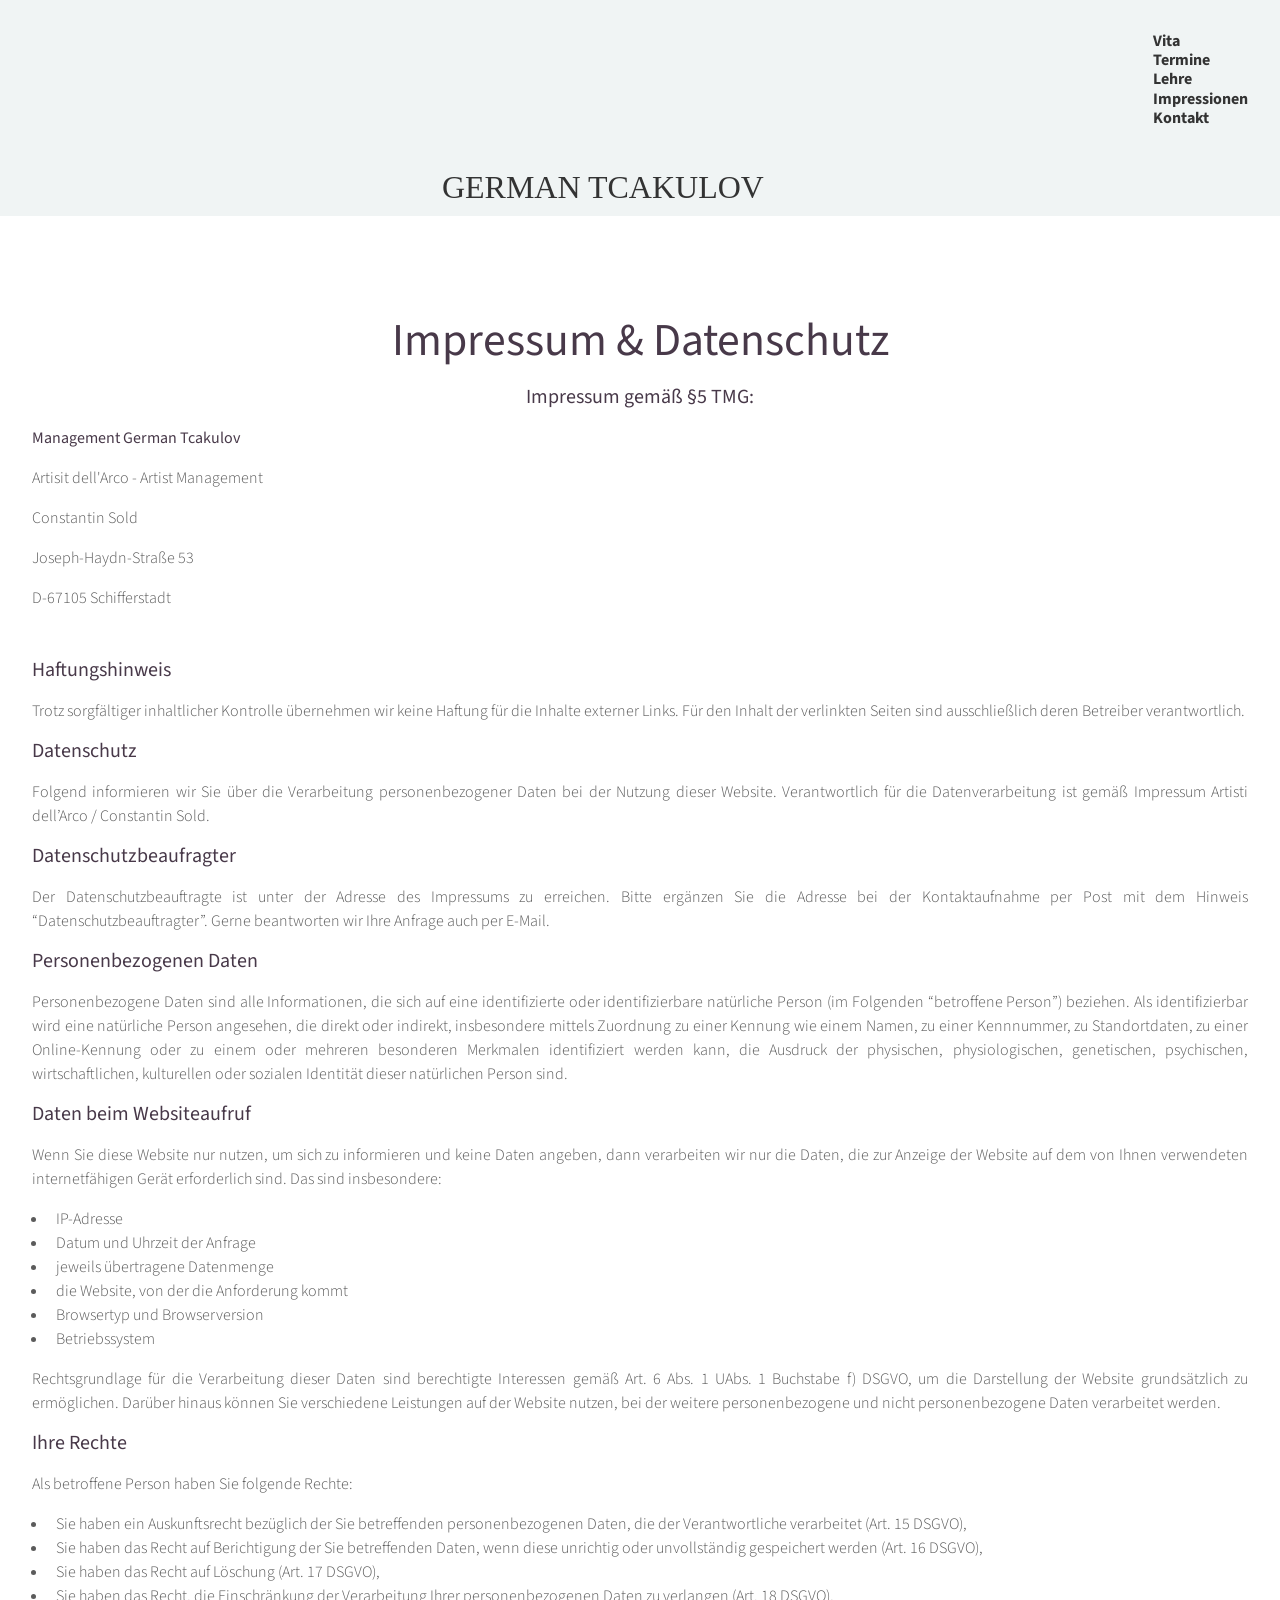
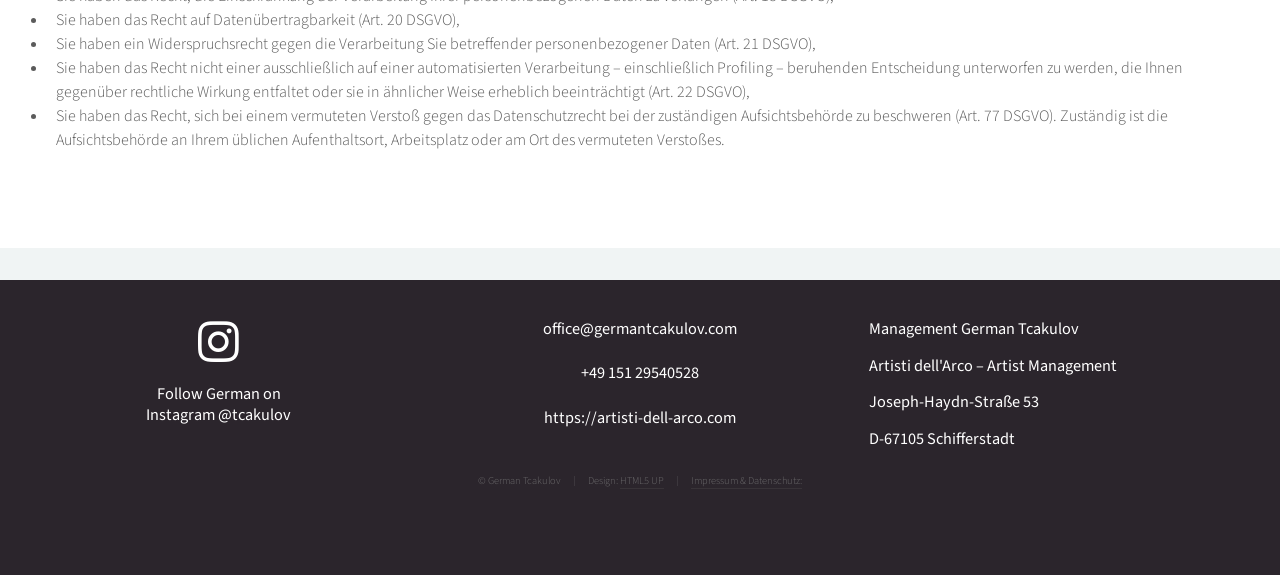
==== commit 98d5e531: "Website aktualisiert" ====
--- a/Datenschutz.html
+++ b/Datenschutz.html
@@ -81,7 +81,7 @@
 						<nav id="nav">
 							<ul>
 								
-								<li><a href="VitaLena.html">Vita</a></li>
+								<li><a href="Vita.html">Vita</a></li>
 								<li><a href="Termine.html">Termine</a></li>
 								
 								<li><a href="Lehre.html">Lehre</a></li>
@@ -230,6 +230,23 @@
 											</section>
 
 									</div>
+									<div class="row">
+										<div class="col-12">
+
+											<!-- Contact -->
+									
+											<!-- Copyright -->
+											 <div class="copyright">
+												<ul class="menu">
+													<li>&copy; German Tcakulov</li><li>Design: <a href="http://html5up.net">HTML5 UP</a></li><li> <a href="Datenschutz.html">Impressum & Datenschutz:</a></li>
+												</ul>
+											</div>
+
+												
+
+										</div>
+
+									</div>
 									
 								
 								</div>
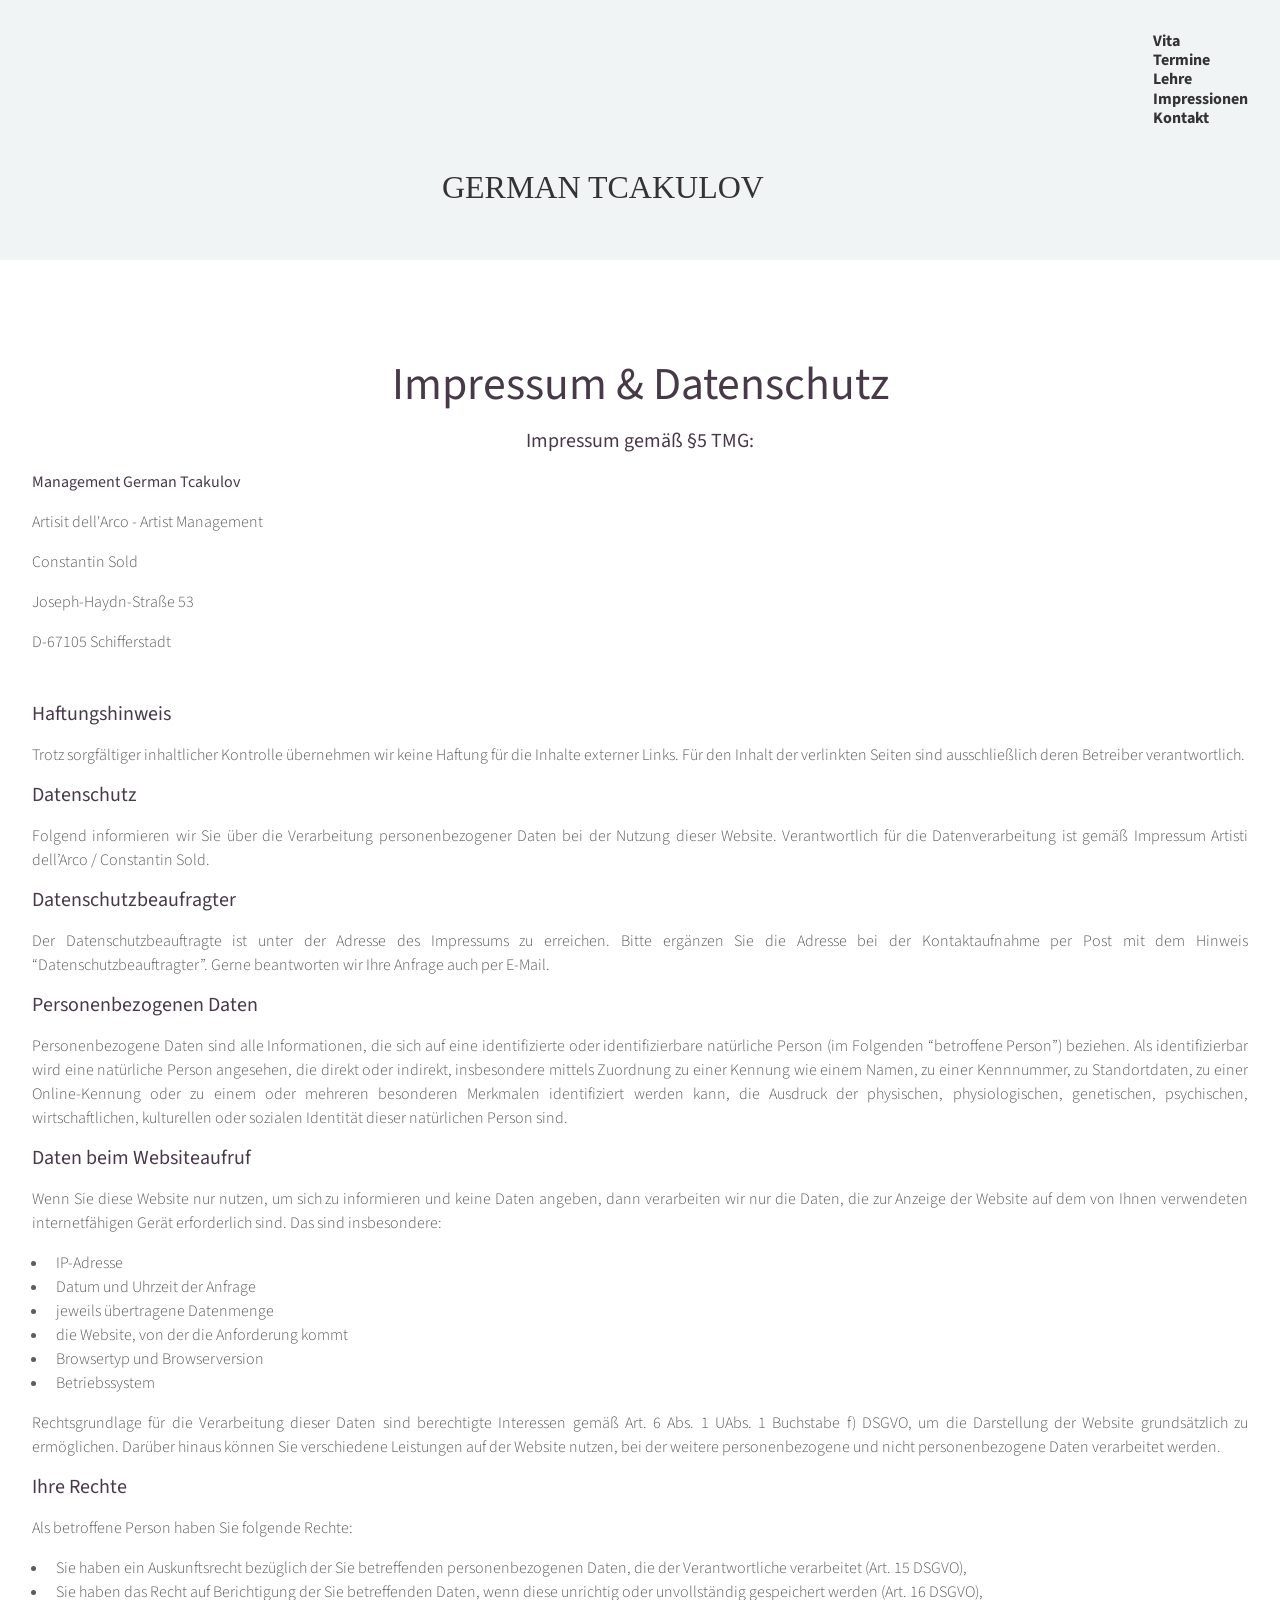
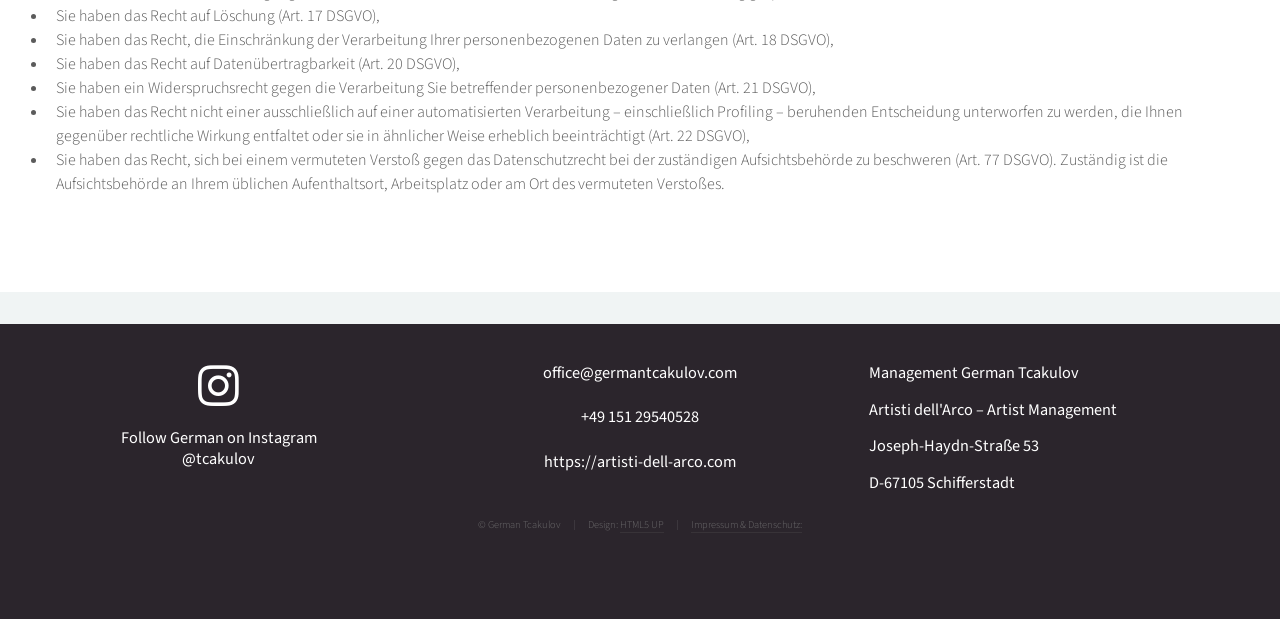
==== commit 28df6919: "Website aktualisiert" ====
--- a/Datenschutz.html
+++ b/Datenschutz.html
@@ -58,10 +58,10 @@
 			<!-- Header -->
 				<div id="header" 
 					style="background-image: url('images/10.jpg');
-					background-position: center 885%;
-					padding-top: 10em;    /* statt z.B. 7.5em */
-       				padding-bottom: 2em; "></div>
-
+						background-size: cover;
+						background-position-y: -275px;
+						
+						height: 260px;"></div>
 					<!-- Inner -->
 						<div class="inner"
 							style="
@@ -191,7 +191,7 @@
 												<ul class="divided">
 														<article class="post stub">
 															<header>
-																<h3><a href="#">Follow German on <br> Instagram @tcakulov </a></h3>
+																<h3><a href="#">Follow German on Instagram <br> @tcakulov </a></h3>
 															</header>
 														</article>
 												</ul>
--- a/assets/css/main.css
+++ b/assets/css/main.css
@@ -2212,7 +2212,7 @@
 
 	#header {
 		position: relative;
-		background-image: url("../../images/German Eins.jpg");
+		background-image: url("../../images/10.jpg");
 		background-size: cover;
 		background-position: center center;
 		background-attachment: fixed;
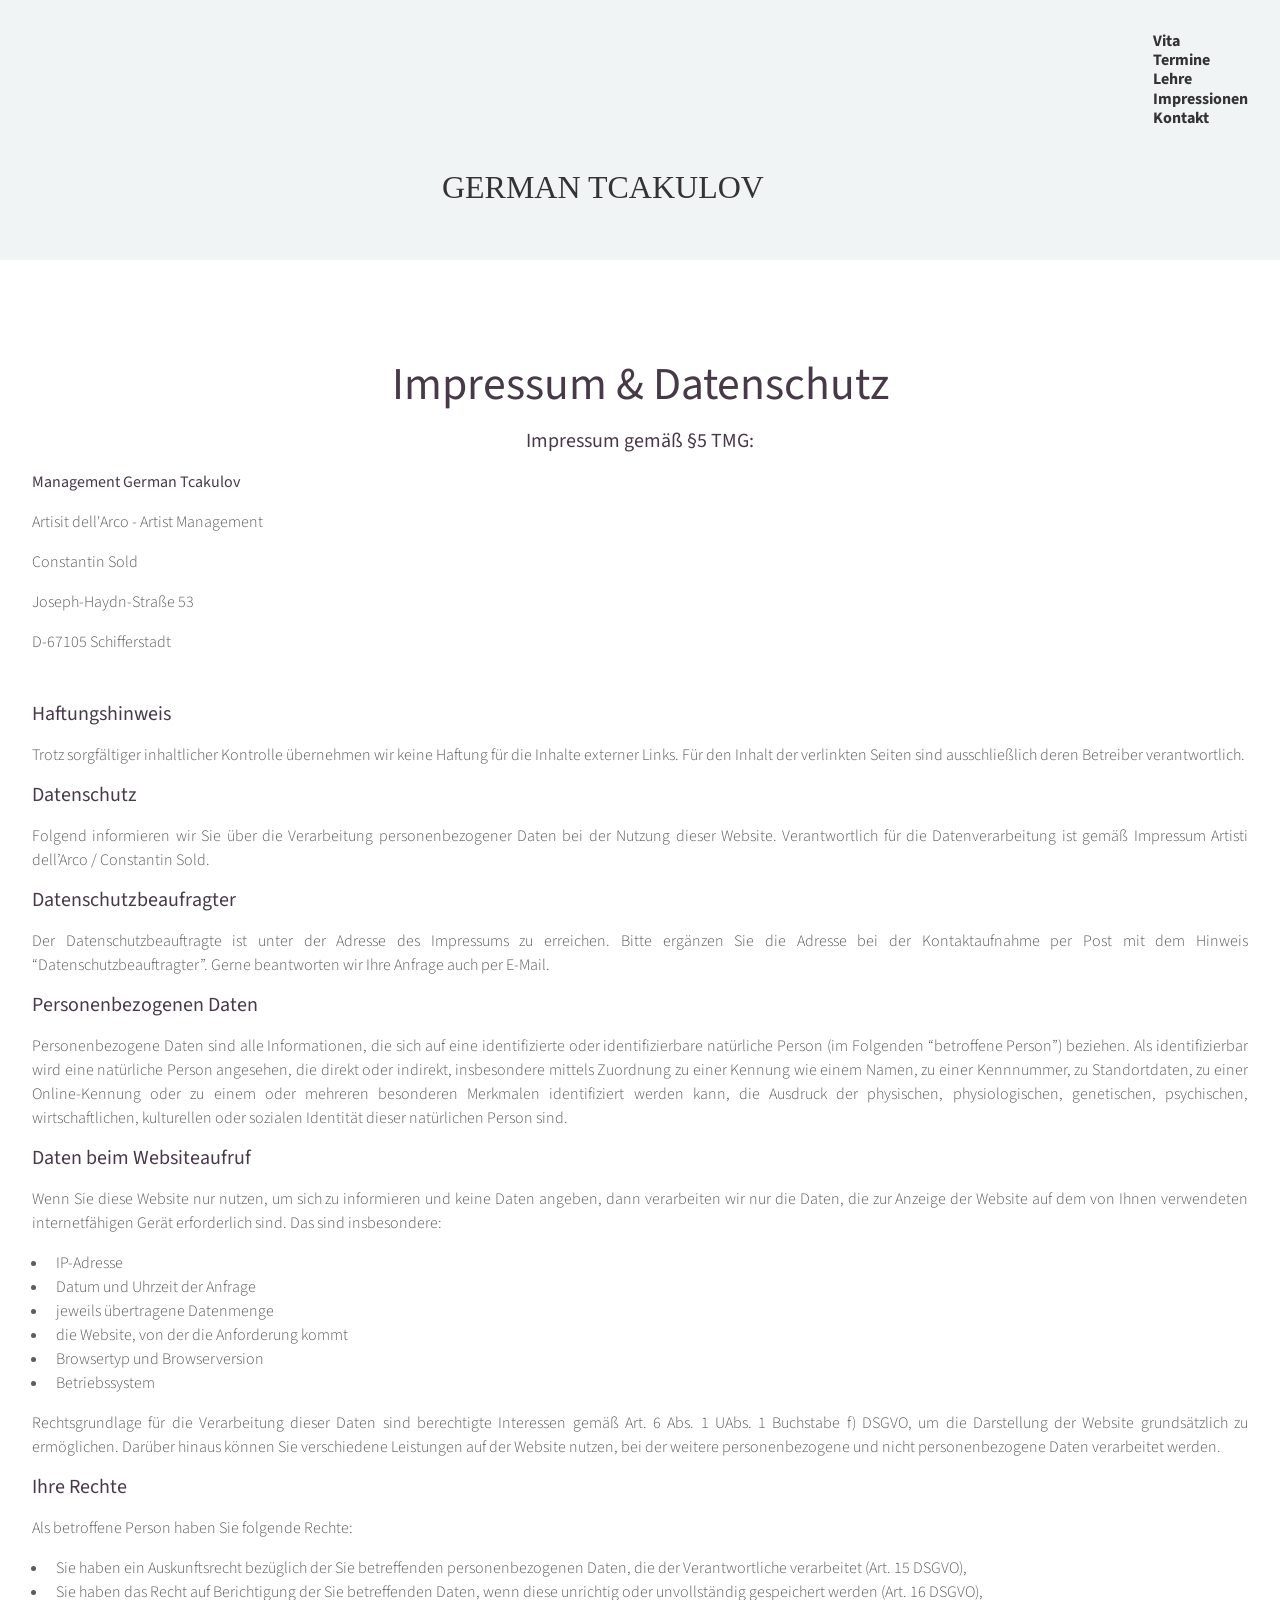
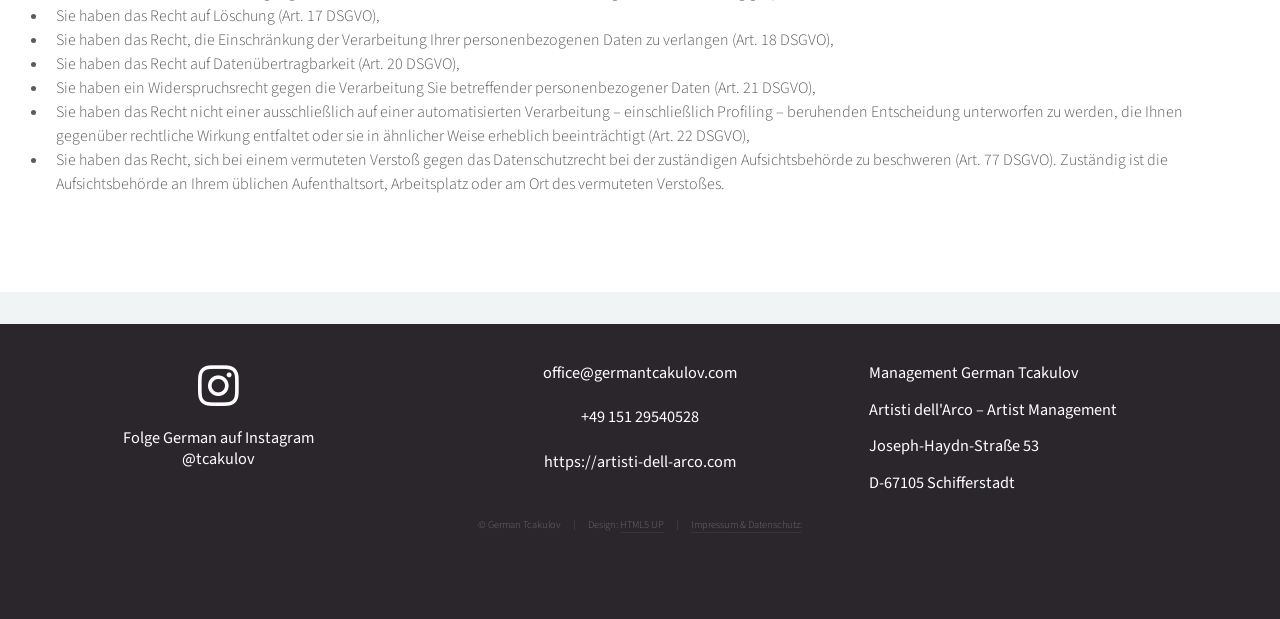
==== commit 02788bd1: "Website aktualisiert" ====
--- a/Datenschutz.html
+++ b/Datenschutz.html
@@ -191,7 +191,7 @@
 												<ul class="divided">
 														<article class="post stub">
 															<header>
-																<h3><a href="#">Follow German on Instagram <br> @tcakulov </a></h3>
+																<h3><a href="https://www.instagram.com/tcakulov?igsh=MXVpNm4xYm8xZG0zMg==" target="_blank" >Folge German auf Instagram <br> @tcakulov </a></h3>
 															</header>
 														</article>
 												</ul>
@@ -206,7 +206,7 @@
 															<header>
 															
 																<h3><a href="mailto:office@germantcakulov.com">office@germantcakulov.com </a></h3> <br>
-																<h3><a href="#">+49 151 29540528</a></h3> <br>
+																<h3>+49 151 29540528</h3> <br>
 																<h3><a href="https://artisti-dell-arco.com" target="_blank">https://artisti-dell-arco.com </a></h3> <br> <br>
 															</header>
 															
